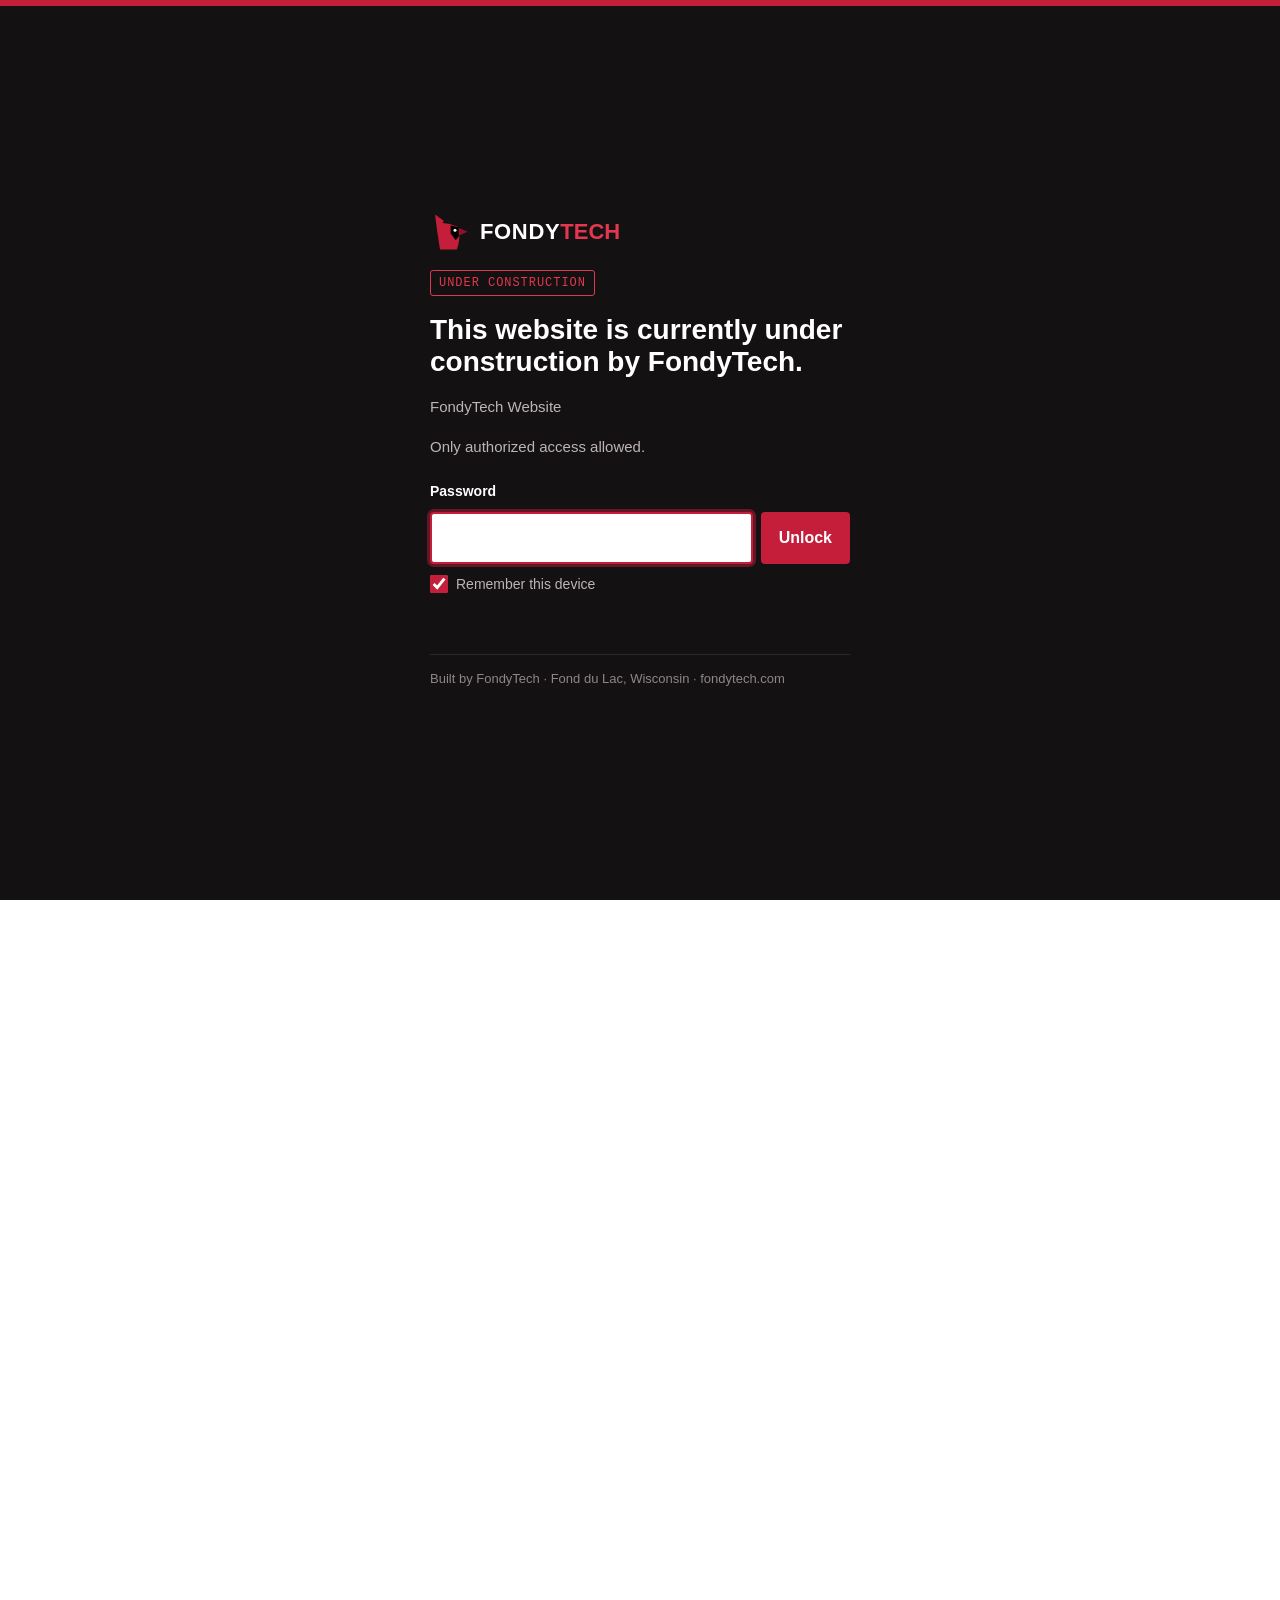
==== index.html @ bf70d680 "FondyTech website with under-construction lock screen Static site (home + pricing views) plus js/fon" ====
<!doctype html>
<html lang="en">
<head>
<meta charset="utf-8">
<meta name="viewport" content="width=device-width, initial-scale=1, viewport-fit=cover">
<!-- Under-construction lock. Delete this line to launch. -->
<script src="js/fondytech-lock.js" data-password-hash="fce128dadebba054e5486178041d4a4b8eb850bb99726354ecef3164bd98d26e" data-site="FondyTech Website"></script>
<title>FondyTech | Computer Repair, WiFi &amp; IT in Fond du Lac, WI</title>
<meta name="description" content="Veteran-owned local tech help in Fond du Lac: computer and phone repair, whole-home WiFi, small business IT, websites, and custom software. Get an exact quote online.">
<link rel="icon" href="assets/fondytech-icon.svg" type="image/svg+xml">
<link rel="preconnect" href="https://fonts.googleapis.com">
<link rel="preconnect" href="https://fonts.gstatic.com" crossorigin>
<link rel="stylesheet" href="https://fonts.googleapis.com/css2?family=Archivo:wdth,wght@62..125,400..900&family=Instrument+Sans:wght@400;500;600;700&family=JetBrains+Mono:wght@400;600&display=swap">
<link rel="stylesheet" href="css/styles.css">
</head>
<body>
<svg width="0" height="0" style="position:absolute" aria-hidden="true">
  <defs>
    <symbol id="cardinal" viewBox="0 0 64 64">
      <path d="M16 60 L12 34 L8 4 L22 14 L20 17.5 L32 19 L44 23.5 L47 38 C47 47 45 54 43 60 Z" fill="#C41E3A"/>
      <path d="M33 21 L47 25 L47 38 L41 45 L33 34 Z" fill="#141112"/>
      <path d="M46 25 L60 31.5 L46 38 Z" fill="#8F1229"/>
      <circle cx="40" cy="29" r="2.4" fill="#FFFFFF"/>
    </symbol>
  </defs>
</svg>

<header class="bar">
  <div class="wrap">
    <a class="brand" href="#top" aria-label="FondyTech home">
      <svg aria-hidden="true"><use href="#cardinal"/></svg>
      <span class="wordmark">FONDY<b>TECH</b></span>
    </a>
    <nav class="nav" aria-label="Main">
      <a href="#services">Services</a>
      <a href="#work">Work</a>
      <a href="#pricing" id="navPricing">Pricing</a>
      <a href="#business">Business IT</a>
      <a href="#about">About</a>
      <a href="#contact">Contact</a>
    </nav>
    <a class="btn btn-red" href="#pricing">Get a quote</a>
  </div>
</header>

<!-- ================= HOME ================= -->
<main id="homeView">
  <section class="hero" id="top">
    <div class="wrap">
      <div>
        <p class="eyebrow">Fond du Lac · Lake Winnebago · Veteran-owned</p>
        <h1>Tech help, <em>Fondy-made.</em></h1>
        <p class="lede">Computer and phone repair, whole-home WiFi, small business IT, websites, and custom software. One local team for all of it, with an exact price before any work starts.</p>
        <div class="hero-ctas">
          <a class="btn btn-red" href="#pricing">Build a quote</a>
          <a class="btn btn-line" href="#contact">Book a visit</a>
        </div>
        <div class="hours">
          <span><i class="dot"></i>Mon–Fri 4–8 PM</span>
          <span><i class="dot"></i>Saturday 9 AM–4 PM</span>
          <span><i class="dot"></i>House calls &amp; drop-off by appointment</span>
        </div>
      </div>

      <div class="picker" aria-labelledby="pickerTitle">
        <div class="picker-top">
          <h2 id="pickerTitle">What do you need help with?</h2>
          <span class="tag">Tap one</span>
        </div>
        <div class="chips" id="chips" role="group" aria-label="Choose a problem"></div>
        <div class="result" aria-live="polite">
          <h3 id="rSvc"></h3>
          <p id="rNote"></p>
          <div class="result-links">
            <a class="textlink" href="#pricing" id="rQuote">Price it out →</a>
            <a class="textlink" href="#contact" id="rBook">Book a visit →</a>
          </div>
        </div>
      </div>
    </div>
  </section>

  <div class="promise">
    <div class="wrap">
      <ul>
        <li>Veteran-owned</li>
        <li>Exact quote up front</li>
        <li>No fix, no fee</li>
        <li>Parts and labor itemized</li>
        <li>Evenings &amp; Saturdays</li>
      </ul>
    </div>
  </div>

  <section id="services">
    <div class="wrap">
      <div class="sec-head">
        <p class="eyebrow">Services</p>
        <h2>Everything tech. One local call.</h2>
        <p class="lede">Skip the repair shop, the web designer, and the IT company. FondyTech handles the whole setup, so it all works together.</p>
      </div>
      <div class="svc-grid">
        <article class="svc">
          <div class="svc-head"><h3>Computer repair</h3><span class="tag">Homes &amp; offices</span></div>
          <p>Windows PCs, Macs, and laptops that are slow, infected, or won't turn on.</p>
          <ul><li>Virus and malware removal</li><li>Tune-ups and SSD upgrades</li><li>Data recovery and backups</li><li>New computer setup and transfer</li><li>Custom gaming and work PCs</li></ul>
        </article>
        <article class="svc">
          <div class="svc-head"><h3>Phone &amp; tablet</h3><span class="tag">Homes</span></div>
          <p>Cracked screens, tired batteries, and charging ports on the phones people actually carry.</p>
          <ul><li>iPhone, Galaxy, and Pixel screens</li><li>Battery replacement</li><li>Charging port repair</li><li>iPad and Android tablets</li><li>New phone setup and transfer</li></ul>
        </article>
        <article class="svc">
          <div class="svc-head"><h3>Home WiFi &amp; smart home</h3><span class="tag">Homes</span></div>
          <p>Coverage in every room, plus the garage, the shop, and the dock.</p>
          <ul><li>Whole-home mesh WiFi</li><li>Garage, shop, and boathouse links</li><li>Cameras and video doorbells</li><li>Smart home, TV, and streaming</li><li>Patient tech help and lessons</li></ul>
        </article>
        <article class="svc">
          <div class="svc-head"><h3>Small business IT</h3><span class="tag">Businesses</span></div>
          <p>Ongoing support for offices, shops, and contractors that don't need a full IT department.</p>
          <ul><li>Microsoft 365 and Google Workspace</li><li>Business WiFi and firewalls</li><li>Backups and cybersecurity</li><li>New hire setup and offboarding</li><li>Remote help desk</li></ul>
        </article>
        <article class="svc">
          <div class="svc-head"><h3>Websites &amp; local SEO</h3><span class="tag">Businesses</span></div>
          <p>Fast, mobile-friendly sites built to show up when Fondy searches for what you do.</p>
          <ul><li>Website design and development</li><li>Hosting and care plans</li><li>Google Business Profile setup</li><li>Online stores and booking</li></ul>
        </article>
        <article class="svc">
          <div class="svc-head"><h3>Software &amp; automation</h3><span class="tag">Businesses</span></div>
          <p>Built by a working software developer, around how your business actually runs.</p>
          <ul><li>Automated quotes, invoices, and reports</li><li>Custom web apps and portals</li><li>Power Apps, Power Automate, SharePoint</li><li>Mobile apps</li><li>Spreadsheet cleanup and dashboards</li></ul>
        </article>
      </div>
      <div class="svc-foot"><a class="textlink" href="#pricing">See pricing and build a quote →</a></div>
    </div>
  </section>

  <section class="work" id="work">
    <div class="wrap">
      <div class="sec-head">
        <p class="eyebrow">Our work</p>
        <h2>Built here in Wisconsin.</h2>
        <p class="lede">Websites and tools we've built for local businesses, including our own.</p>
      </div>

      <div class="cases">
        <article class="case">
          <div class="mock" aria-label="Illustration of the ClutchSkins seat cover builder: a motocross seat with a striped pattern, pattern swatches, and view buttons">
            <div class="mock-bar"><i></i><i></i><i></i><span>ClutchSkins · Seat builder</span></div>
            <svg viewBox="0 0 560 300" role="img">
              <defs>
                <pattern id="stripes" width="22" height="22" patternUnits="userSpaceOnUse" patternTransform="rotate(-30)">
                  <rect width="22" height="22" class="m-ink"/>
                  <rect width="8" height="22" class="m-red"/>
                </pattern>
                <pattern id="checks" width="16" height="16" patternUnits="userSpaceOnUse">
                  <rect width="16" height="16" class="m-paper"/>
                  <rect width="8" height="8" class="m-ink"/>
                  <rect x="8" y="8" width="8" height="8" class="m-ink"/>
                </pattern>
              </defs>
              <rect x="0" y="0" width="560" height="300" class="m-paper"/>
              <rect x="22" y="22" width="340" height="256" rx="6" class="m-line" opacity=".45"/>
              <!-- seat -->
              <path d="M52 168 C 70 120, 128 104, 186 116 L 318 124 C 336 125, 344 133, 344 146 L 344 160 Z" fill="url(#stripes)"/>
              <path class="m-stroke" d="M52 168 C 70 120, 128 104, 186 116 L 318 124 C 336 125, 344 133, 344 146 L 344 160 Z"/>
              <rect x="70" y="164" width="268" height="14" rx="3" class="m-ink"/>
              <rect x="96" y="178" width="12" height="22" class="m-muted"/>
              <rect x="292" y="178" width="12" height="22" class="m-muted"/>
              <text class="m-text" x="38" y="258">Drag to rotate · 3D preview</text>
              <!-- views -->
              <rect x="198" y="240" width="46" height="24" rx="12" class="m-ink"/>
              <text class="m-text-on" x="210" y="256" style="fill:var(--paper)">Side</text>
              <rect x="250" y="240" width="46" height="24" rx="12" class="m-paper" stroke="var(--line)"/>
              <text class="m-text" x="263" y="256">Top</text>
              <rect x="302" y="240" width="46" height="24" rx="12" class="m-paper" stroke="var(--line)"/>
              <text class="m-text" x="312" y="256">Rear</text>
              <!-- panel -->
              <text class="m-text-strong" x="384" y="46">Pattern</text>
              <circle cx="398" cy="74" r="15" fill="url(#stripes)" stroke="var(--red)" stroke-width="3"/>
              <circle cx="438" cy="74" r="15" fill="url(#checks)" stroke="var(--line)" stroke-width="1.5"/>
              <circle cx="478" cy="74" r="15" class="m-ink"/>
              <circle cx="518" cy="74" r="15" class="m-muted"/>
              <text class="m-text-strong" x="384" y="122">Model</text>
              <rect x="384" y="132" width="154" height="30" rx="4" class="m-paper" stroke="var(--line)"/>
              <text class="m-text" x="394" y="151">Choose your bike ▾</text>
              <text class="m-text-strong" x="384" y="190">Stitching</text>
              <rect x="384" y="200" width="70" height="26" rx="4" class="m-paper" stroke="var(--line)"/>
              <text class="m-text" x="398" y="217">Black</text>
              <rect x="460" y="200" width="78" height="26" rx="4" class="m-paper" stroke="var(--line)"/>
              <text class="m-text" x="476" y="217">Red</text>
              <rect x="384" y="240" width="154" height="32" rx="4" class="m-red"/>
              <text class="m-text-on" x="420" y="260">Get my seat cover</text>
            </svg>
          </div>
          <div class="case-body">
            <div class="case-meta"><span>ClutchSkins LLC</span><span>Central Wisconsin</span><span class="status">Launching soon</span></div>
            <h3>A 3D seat cover builder for custom MX and ATV seats.</h3>
            <p>ClutchSkins makes custom seat covers for dirt bikes and ATVs. We built the site around an interactive 3D builder, so riders can see a design on their seat before they order.</p>
            <ul>
              <li>Interactive 3D builder: pick a pattern, spin the seat, and switch between views</li>
              <li>The owner uploads his own 3D seat models as new products come out</li>
              <li>Builder on its own page, with a fast, mobile-friendly site around it</li>
              <li>Hosting and ongoing care handled by FondyTech</li>
            </ul>
            <div class="stack"><span>Website</span><span>3D product builder</span><span>Hosting &amp; care</span></div>
          </div>
        </article>

        <article class="case flip">
          <div class="mock" aria-label="Illustration of the FondyTech website: the cardinal logo, the headline, and the quote builder total">
            <div class="mock-bar"><i></i><i></i><i></i><span>fondytech.com</span></div>
            <svg viewBox="0 0 560 300" role="img">
              <rect x="0" y="0" width="560" height="300" class="m-paper"/>
              <rect x="0" y="0" width="560" height="40" class="m-paper"/>
              <rect x="0" y="40" width="560" height="1" class="m-line"/>
              <use href="#cardinal" x="20" y="8" width="24" height="24"/>
              <text class="m-text-strong" x="50" y="26">FONDY<tspan style="fill:var(--red)">TECH</tspan></text>
              <rect x="470" y="10" width="72" height="22" rx="3" class="m-red"/>
              <text class="m-text-on" x="480" y="25">Get a quote</text>
              <text class="m-display" x="24" y="98">Tech help,</text>
              <text class="m-display-red" x="24" y="126">Fondy-made.</text>
              <rect x="24" y="146" width="200" height="8" rx="2" class="m-line"/>
              <rect x="24" y="162" width="168" height="8" rx="2" class="m-line"/>
              <rect x="24" y="186" width="92" height="28" rx="3" class="m-red"/>
              <rect x="124" y="186" width="92" height="28" rx="3" class="m-paper" stroke="var(--ink)" stroke-width="2"/>
              <rect x="0" y="236" width="560" height="64" style="fill:var(--band)"/>
              <!-- receipt -->
              <rect x="318" y="62" width="218" height="160" rx="5" class="m-paper" stroke="var(--ink)" stroke-width="2"/>
              <rect x="318" y="62" width="218" height="26" rx="5" class="m-ink"/>
              <text class="m-text-on" x="330" y="80" style="fill:var(--paper)">Your quote</text>
              <text class="m-text" x="330" y="108">Mesh WiFi install</text><text class="m-text" x="496" y="108">$199</text>
              <text class="m-text" x="330" y="126">Boathouse link</text><text class="m-text" x="496" y="126">$349</text>
              <text class="m-text" x="330" y="144">Home care plan</text><text class="m-text" x="482" y="144">$19/mo</text>
              <rect x="330" y="156" width="194" height="1" class="m-line"/>
              <text class="m-text-strong" x="330" y="182">One-time total</text>
              <text class="m-display-red" x="470" y="186" style="font-size:18px">$548</text>
              <rect x="330" y="196" width="194" height="18" rx="3" class="m-red"/>
            </svg>
          </div>
          <div class="case-body">
            <div class="case-meta"><span>FondyTech</span><span>Fond du Lac</span><span class="status">Live</span></div>
            <h3>Our own brand and website, built in-house.</h3>
            <p>We built FondyTech the same way we'd build yours: a clear brand, a fast site, and a tool that answers the first question every customer has, which is what it will cost.</p>
            <ul>
              <li>Cardinal logo and red, white, and black brand</li>
              <li>Instant quote builder for homes and businesses</li>
              <li>Mobile-first, with light and dark modes</li>
              <li>Set up to rank for local searches around Fond du Lac</li>
            </ul>
            <div class="stack"><span>Branding</span><span>Website</span><span>Quote calculator</span></div>
          </div>
        </article>
      </div>

      <div class="work-foot">
        <p>Want something like this for your business?</p>
        <a class="btn btn-red" href="#pricing" data-quote="commercial:b-site">Start a website quote</a>
      </div>
    </div>
  </section>

  <section class="lake" id="lake">
    <div class="wrap">
      <div>
        <p class="eyebrow">Lake &amp; rural properties</p>
        <h2>WiFi that reaches the dock.</h2>
        <p class="lede">Lake Winnebago homes run long, the garage sits apart, and the boathouse is a few hundred feet from the router. We plan coverage for the whole property: mesh inside, outdoor access points, and point-to-point links out to the buildings that need them.</p>
        <ul class="checks">
          <li>Walk-through to find the dead zones</li>
          <li>Mesh nodes placed where they work best</li>
          <li>Wireless bridges to garages, shops, and boathouses</li>
          <li>Equipment at cost, listed on your invoice</li>
        </ul>
        <a class="textlink" href="#pricing" data-quote="residential:w-mesh">Price out your property →</a>
      </div>
      <div class="diagram" aria-label="Diagram of a lake property: router in the house, a mesh node in the detached garage, and a point-to-point bridge to the boathouse on the water">
        <svg viewBox="0 0 640 250" role="img">
          <rect class="d-water" x="420" y="182" width="220" height="68"/>
          <path class="d-wave" d="M440 205 q10 -6 20 0 t20 0 t20 0 M520 225 q10 -6 20 0 t20 0 t20 0 M560 200 q10 -6 20 0 t20 0"/>
          <line class="d-ground" x1="0" y1="182" x2="430" y2="182"/>
          <polygon class="d-roof" points="28,104 100,62 172,104"/>
          <rect class="d-ink" x="40" y="104" width="120" height="78" stroke-width="2.5"/>
          <rect class="d-ink" x="88" y="140" width="24" height="42" stroke-width="2"/>
          <circle class="d-red" cx="132" cy="128" r="6"/>
          <path class="d-arc" d="M142 118 a14 14 0 0 1 0 20 M150 112 a24 24 0 0 1 0 32"/>
          <polygon class="d-roof" points="240,124 290,96 340,124"/>
          <rect class="d-ink" x="250" y="124" width="80" height="58" stroke-width="2.5"/>
          <line x1="262" y1="146" x2="318" y2="146" class="d-ground"/>
          <line x1="262" y1="158" x2="318" y2="158" class="d-ground"/>
          <circle class="d-red" cx="290" cy="134" r="6"/>
          <line class="d-dock" x1="430" y1="184" x2="600" y2="184"/>
          <line class="d-dock" x1="450" y1="184" x2="450" y2="214"/>
          <line class="d-dock" x1="580" y1="184" x2="580" y2="214"/>
          <polygon class="d-roof" points="462,136 506,110 550,136"/>
          <rect class="d-ink" x="472" y="136" width="68" height="46" stroke-width="2.5"/>
          <circle class="d-red" cx="506" cy="150" r="6"/>
          <path class="d-arc" d="M520 140 a14 14 0 0 1 0 20 M528 134 a24 24 0 0 1 0 32 M492 140 a14 14 0 0 0 0 20 M484 134 a24 24 0 0 0 0 32"/>
          <path class="d-link" d="M140 122 Q 215 92 284 128"/>
          <path class="d-link" d="M296 128 Q 400 88 500 144"/>
          <text class="d-label-strong" x="182" y="88">Mesh node</text>
          <text class="d-label-strong" x="330" y="82">Point-to-point bridge</text>
          <text class="d-label" x="352" y="98">~300 ft over the yard</text>
          <text class="d-label" x="40" y="204">House</text>
          <text class="d-label" x="40" y="220">router + mesh</text>
          <text class="d-label" x="250" y="204">Detached garage</text>
          <text class="d-label" x="250" y="220">mesh node</text>
          <text class="d-label-strong" x="462" y="240">Boathouse · outdoor AP</text>
        </svg>
      </div>
    </div>
  </section>

  <section class="holiday" id="holiday">
    <div class="wrap">
      <div>
        <p class="eyebrow">For the holidays</p>
        <h2>Save the family tapes.</h2>
        <p class="lede">Weddings, recitals, and first birthdays are sitting on tapes nobody can play anymore. We turn them into files you can watch, share, and keep, on a USB drive or a download link. It makes a good gift for parents and grandparents.</p>
        <div class="holiday-notes">
          <p><strong>Order by December 10</strong> to have them back before Christmas.</p>
          <p class="small">We digitize personal recordings only: home videos, events, family audio. We can't copy store-bought movies or other commercial tapes.</p>
          <p class="small">Gift certificates available in any amount.</p>
        </div>
      </div>
      <div class="ticket">
        <div class="ticket-head"><h3>Gaming &amp; media</h3><span class="tag">holiday menu</span></div>
        <ul>
          <li><span>VHS, VHS-C, MiniDV, Hi8 to digital</span><span>per tape</span></li>
          <li><span>Audio cassettes to digital</span><span>per tape</span></li>
          <li><span>Photo and slide scanning</span><span>per item</span></li>
          <li><span>Console cleaning and fan service</span><span>flat</span></li>
          <li><span>Console setup, transfer, and accounts</span><span>flat</span></li>
          <li><span>Keyboards, mice, and headsets</span><span>per item</span></li>
          <li><span>Controller repair</span><span>coming this winter</span></li>
        </ul>
        <div class="ticket-foot"><a class="textlink" href="#pricing" data-quote="residential:m-vhs">Price your order →</a></div>
      </div>
    </div>
  </section>

  <section class="biz" id="business">
    <div class="wrap">
      <div>
        <p class="eyebrow">Small business IT</p>
        <h2>IT for small offices, priced for Fondy.</h2>
        <p class="lede">Most of IT support is quiet work that keeps problems from happening: updates, backups, and watching for trouble. We handle it remotely, after hours, so your day isn't interrupted.</p>
        <ul class="biz-list">
          <li>Monitoring and patching for every computer</li>
          <li>Automatic, verified backups</li>
          <li>Remote help desk for your staff</li>
          <li>Microsoft 365 or Google Workspace admin</li>
          <li>Multi-factor sign-in and password manager</li>
          <li>New hire setup and offboarding</li>
        </ul>
        <p class="who">A good fit for accountants, insurance and real estate offices, salons, contractors, churches, and nonprofits.</p>
      </div>
      <div class="plan-card">
        <div class="plan-card-top">
          <p class="eyebrow">Business plan</p>
          <h3>One monthly price per user.</h3>
          <p>No long-term contract. Add or remove users any month.</p>
        </div>
        <div class="resp">
          <div><span class="tag">In by 3 PM</span><span>Handled the same evening</span></div>
          <div><span class="tag">After 3 PM</span><span>Handled the next business day</span></div>
          <div><span class="tag">Maintenance</span><span>Done after hours, never during your workday</span></div>
        </div>
        <div class="plan-actions">
          <a class="btn btn-red" href="#pricing" data-quote="commercial:b-it">Price my office</a>
          <a class="btn btn-ghost-band" href="#contact" data-need="IT for my business">Book a free 30-minute tech checkup</a>
        </div>
      </div>
    </div>
  </section>

  <section class="about" id="about">
    <div class="wrap">
      <div class="portrait" aria-hidden="true"><svg viewBox="0 0 64 64"><use href="#cardinal"/></svg></div>
      <div>
        <p class="eyebrow">About</p>
        <h2>Hi, I'm Jon.</h2>
        <p>I'm a software developer and a veteran, and I live on Lake Winnebago. I started FondyTech so people around Fond du Lac have one local person to call for anything tech, from a cracked phone to a whole office network.</p>
        <p class="muted">You deal with me directly, from the first call to the invoice. I'll explain what's wrong in plain English, tell you the price before I start, and tell you when something isn't worth fixing.</p>
        <div class="creds"><span>Veteran-owned</span><span>Software developer</span><span>Fond du Lac local</span></div>
      </div>
    </div>
  </section>

  <section class="area" aria-labelledby="areaTitle">
    <div class="wrap">
      <div class="area-box">
        <div>
          <p class="eyebrow">Service area</p>
          <h3 id="areaTitle" style="margin-top:.5rem">Fond du Lac County and around the lake</h3>
        </div>
        <div class="towns">
          <span class="home">Fond du Lac</span><span>North Fond du Lac</span><span>Taycheedah</span><span>Oshkosh</span><span>Ripon</span><span>Rosendale</span><span>Eden</span><span>Campbellsport</span><span>Mount Calvary</span><span>Van Dyne</span><span>Lomira</span><span>Oakfield</span><span>Brandon</span><span>Waupun</span>
        </div>
      </div>
    </div>
  </section>

  <section class="contact" id="contact">
    <div class="wrap">
      <div>
        <p class="eyebrow">Contact</p>
        <h2>Tell us what's going on.</h2>
        <p class="lede" style="margin-top:1rem">Send a quick note and we'll reply by text or email with a time. For anything urgent, call or text.</p>
        <div class="contact-lines">
          <div><span class="eyebrow">Call or text</span><strong>(920) 555-0142</strong></div>
          <div><span class="eyebrow">Email</span><strong>hello@fondytech.com</strong></div>
          <div><span class="eyebrow">Hours</span><span>Mon–Fri 4–8 PM · Saturday 9 AM–4 PM</span></div>
        </div>
      </div>
      <form id="bookForm" novalidate>
        <div class="row2">
          <label for="fName">Name<input id="fName" name="name" autocomplete="name" required></label>
          <label for="fReach">Phone or email<input id="fReach" name="reach" autocomplete="tel" required></label>
        </div>
        <div class="row2">
          <label for="fNeed">What do you need?<select id="fNeed" name="need"></select></label>
          <label for="fWhen">Best time<select id="fWhen" name="when"><option>Weekday evening</option><option>Saturday</option><option>Either works</option></select></label>
        </div>
        <label for="fMsg">Details<textarea id="fMsg" name="message" placeholder="What's happening, what device or system, and anything you've already tried."></textarea></label>
        <div><button class="btn btn-red" type="submit">Send request</button></div>
        <p class="form-note" id="formNote" hidden></p>
      </form>
    </div>
  </section>
</main>

<!-- ================= PRICING ================= -->
<main id="pricingView" hidden>
  <div class="pv-head">
    <div class="wrap">
      <p class="eyebrow">Pricing</p>
      <h1>Build your quote.</h1>
      <p class="lede">Pick what you need and the total updates as you go. Labor prices are exact; parts and equipment are listed separately at cost.</p>
      <div class="seg" role="group" aria-label="Customer type">
        <button type="button" id="modeRes" aria-pressed="true">Residential</button>
        <button type="button" id="modeCom" aria-pressed="false">Commercial</button>
      </div>
      <p class="seg-sub" id="modeSub">For homes, families, and personal devices.</p>
    </div>
  </div>
  <div class="wrap">
    <div class="qgrid">
      <div id="qOptions"></div>
      <aside>
        <div class="receipt" id="quote">
          <div class="receipt-top"><h2>Your quote</h2><span class="tag" id="qMode">Residential</span></div>
          <div class="rbody" id="qLines"></div>
          <div class="rtotal" id="qTotals"></div>
          <div class="rnotes" id="qNotes"></div>
          <div class="ractions">
            <button class="btn btn-red" type="button" id="qSend">Request this quote</button>
            <button class="linkbtn" type="button" id="qReset">Start over</button>
          </div>
        </div>
        <div class="howto">
          <h3>How pricing works</h3>
          <ul>
            <li><b>$75/hr</b> labor for hourly work, in half-hour steps after the first hour</li>
            <li><b>$99</b> house call minimum, covering travel within 15 miles and the first hour</li>
            <li><b>$1/mi</b> travel beyond 15 miles</li>
            <li><b>$49</b> diagnostic when the problem is unclear, credited toward the repair</li>
            <li><b>No fix, no fee.</b> If we can't fix it, you pay only the diagnostic</li>
            <li>Parts and equipment at cost plus handling, itemized on your invoice</li>
          </ul>
        </div>
      </aside>
    </div>
  </div>
</main>

<div class="qbar" id="qbar">
  <div><span class="qb-lbl" id="qbLbl">Quote total</span><span class="qb-amt" id="qbAmt">$0</span></div>
  <a href="#quote" id="qbView">View quote</a>
</div>

<footer>
  <div class="wrap">
    <span class="brand"><svg aria-hidden="true" style="width:32px;height:32px"><use href="#cardinal"/></svg><span class="wordmark">FONDY<b>TECH</b></span></span>
    <p>Veteran-owned local tech help · Fond du Lac, Wisconsin · © 2026 FondyTech</p>
  </div>
</footer>
<script src="js/main.js"></script>
</body>
</html>
---- css/styles.css ----
/* Layout: varsity scoreboard. Expanded athletic display type, black bands like a jersey stripe; prices live only on the quote page, set like a receipt in mono. */
:root{
  --red:#C41E3A;
  --red-deep:#8F1229;
  --red-tint:#FBEAED;
  --ink:#141112;
  --paper:#FFFFFF;
  --surface:#F6F3F3;
  --line:#E3DCDD;
  --muted:#5D5456;
  --band:#141112;
  --band-line:#2C2527;
  --on-band:#FFFFFF;
  --on-band-muted:#BDB4B6;
  --on-red:#FFFFFF;
  --focus:#C41E3A;
  --display:"Archivo","Arial Black",Arial,sans-serif;
  --body:"Instrument Sans","Segoe UI",Roboto,Helvetica,Arial,sans-serif;
  --mono:"JetBrains Mono",ui-monospace,"SFMono-Regular",Menlo,Consolas,monospace;
  --wrap:1160px;
  --gutter-l:max(16px, env(safe-area-inset-left, 0px));
  --gutter-r:max(16px, env(safe-area-inset-right, 0px));
}
@media (prefers-color-scheme: dark){
  :root:not([data-theme="light"]){
    --red:#E3364F; --red-deep:#C41E3A; --red-tint:#2B1519;
    --ink:#F3EEEE; --paper:#121011; --surface:#1B1718; --line:#2F282A; --muted:#A99FA1;
    --band:#0A0809; --band-line:#2F282A; --on-band:#FFFFFF; --on-band-muted:#B3AAAC;
    --focus:#FF6B80;
    color-scheme:dark;
  }
}
:root[data-theme="dark"]{
  --red:#E3364F; --red-deep:#C41E3A; --red-tint:#2B1519;
  --ink:#F3EEEE; --paper:#121011; --surface:#1B1718; --line:#2F282A; --muted:#A99FA1;
  --band:#0A0809; --band-line:#2F282A; --on-band:#FFFFFF; --on-band-muted:#B3AAAC;
  --focus:#FF6B80;
  color-scheme:dark;
}
*,*::before,*::after{box-sizing:border-box}
@media (prefers-reduced-motion: reduce){*{transition:none!important;animation:none!important}}
body{background:var(--paper);color:var(--ink);font-family:var(--body);font-size:16px;line-height:1.6;-webkit-font-smoothing:antialiased}
body::before{content:"";position:fixed;inset:0 0 auto;height:env(safe-area-inset-top,0px);z-index:60;background:var(--paper)}
a{color:inherit}
:focus-visible{outline:3px solid var(--focus);outline-offset:3px;border-radius:2px}
.wrap{max-width:var(--wrap);margin:0 auto;padding-left:var(--gutter-l);padding-right:var(--gutter-r)}
h1,h2,h3{font-family:var(--display);font-stretch:118%;line-height:1.02;margin:0;text-wrap:balance;letter-spacing:-0.01em}
h2{font-size:clamp(1.9rem,4.4vw,3.1rem);font-weight:850}
h3{font-size:1.15rem;font-weight:800;font-stretch:108%;line-height:1.2}
p{margin:0}
.eyebrow{font-family:var(--mono);font-size:.78rem;letter-spacing:.08em;text-transform:uppercase;color:var(--red);font-weight:600}
.lede{font-size:1.125rem;color:var(--muted);max-width:60ch}
.tag{font-family:var(--mono);font-size:.82rem;font-weight:600;font-variant-numeric:tabular-nums;white-space:nowrap}
.btn{display:inline-flex;align-items:center;justify-content:center;gap:.5rem;font-family:var(--body);font-weight:700;font-size:1rem;padding:.8rem 1.25rem;border-radius:4px;text-decoration:none;border:2px solid transparent;cursor:pointer;line-height:1.2}
.btn-red{background:var(--red);color:var(--on-red)}
.btn-red:hover{background:var(--red-deep)}
.btn-line{border-color:var(--ink);color:var(--ink);background:transparent}
.btn-line:hover{background:var(--ink);color:var(--paper)}
.btn-ghost-band{border-color:var(--on-band-muted);color:var(--on-band);background:transparent}
.btn-ghost-band:hover{border-color:var(--on-band)}
.textlink{font-weight:700;color:var(--red);text-decoration:none}
.textlink:hover{text-decoration:underline}
section{padding-block:clamp(56px,8vw,96px);scroll-margin-top:70px}
.sec-head{display:grid;gap:.75rem;margin-bottom:2.25rem;max-width:62ch}

/* Header */
.bar{position:sticky;top:env(safe-area-inset-top,0px);z-index:50;background:var(--paper);border-bottom:1px solid var(--line)}
.bar .wrap{display:flex;align-items:center;justify-content:space-between;gap:1rem;padding-block:.7rem}
.brand{display:flex;align-items:center;gap:.6rem;text-decoration:none}
.brand svg{width:38px;height:38px;flex:none}
.wordmark{font-family:var(--display);font-weight:900;font-stretch:125%;font-size:1.3rem;letter-spacing:.01em;line-height:1}
.wordmark b{color:var(--red);font-weight:900}
.nav{display:flex;gap:1.4rem;align-items:center}
.nav a{text-decoration:none;font-weight:600;font-size:.95rem}
.nav a:hover,.nav a[aria-current="page"]{color:var(--red)}
.bar .btn{padding:.6rem 1rem;font-size:.92rem}
@media (max-width:820px){.nav{display:none}}

/* Hero */
.hero{padding-block:clamp(40px,6vw,80px) clamp(48px,7vw,88px)}
.hero .wrap{display:grid;grid-template-columns:minmax(0,1.15fr) minmax(0,.85fr);gap:clamp(28px,5vw,64px);align-items:start}
.hero h1{font-size:clamp(2.1rem,7vw,4.4rem);font-weight:900;font-stretch:112%;line-height:.95;margin-top:.9rem}
.hero h1 em{font-style:normal;color:var(--red);display:block;white-space:nowrap}
.hero .lede{margin-top:1.4rem}
.hero-ctas{display:flex;flex-wrap:wrap;gap:.75rem;margin-top:1.8rem}
.hours{margin-top:1.4rem;display:flex;flex-wrap:wrap;gap:.4rem 1.2rem;color:var(--muted);font-size:.92rem}
.hours span{display:inline-flex;align-items:center;gap:.45rem}
.dot{width:8px;height:8px;border-radius:50%;background:var(--red);display:inline-block}
@media (max-width:900px){.hero .wrap{grid-template-columns:minmax(0,1fr)}}

/* Picker */
.picker{border:2px solid var(--ink);border-radius:6px;background:var(--paper);overflow:hidden}
.picker-top{background:var(--ink);color:var(--paper);padding:.9rem 1.2rem;display:flex;align-items:center;justify-content:space-between;gap:1rem}
.picker-top h2{font-size:1.05rem;font-stretch:110%;font-weight:800;color:var(--paper)}
.picker-top .tag{color:var(--paper);opacity:.75;font-weight:400}
.chips{display:flex;flex-wrap:wrap;gap:.5rem;padding:1.1rem 1.2rem .4rem}
.chip{font-family:var(--body);font-size:.88rem;font-weight:600;padding:.45rem .8rem;border-radius:999px;border:1.5px solid var(--line);background:var(--surface);color:var(--ink);cursor:pointer}
.chip:hover{border-color:var(--red)}
.chip[aria-pressed="true"]{background:var(--red);border-color:var(--red);color:var(--on-red)}
.result{margin:1rem 1.2rem 1.2rem;padding:1.1rem 1.2rem;border-radius:4px;background:var(--red-tint);display:grid;gap:.5rem}
.result h3{font-size:1.2rem}
.result p{color:var(--muted);font-size:.95rem}
.result-links{display:flex;flex-wrap:wrap;gap:.4rem 1.4rem}

/* Promise band */
.promise{background:var(--band);color:var(--on-band);padding-block:1.1rem}
.promise ul{list-style:none;margin:0;padding:0;display:flex;flex-wrap:wrap;justify-content:space-between;gap:.6rem 1.6rem}
.promise li{font-family:var(--mono);font-size:.8rem;text-transform:uppercase;letter-spacing:.07em;display:flex;align-items:center;gap:.55rem}
.promise li::before{content:"";width:7px;height:7px;background:var(--red);transform:rotate(45deg);flex:none}

/* Services grid */
.svc-grid{display:grid;grid-template-columns:repeat(3,minmax(0,1fr));gap:1px;background:var(--line);border:1px solid var(--line)}
.svc{background:var(--paper);padding:1.6rem 1.5rem 1.7rem;display:grid;gap:.8rem;align-content:start;min-width:0}
.svc-head{display:flex;justify-content:space-between;align-items:baseline;gap:.8rem;flex-wrap:wrap}
.svc .tag{color:var(--muted);font-weight:400;font-size:.74rem;text-transform:uppercase;letter-spacing:.06em}
.svc p{color:var(--muted);font-size:.95rem}
.svc ul{margin:0;padding:0;list-style:none;display:grid;gap:.3rem;font-size:.93rem}
.svc li{padding-left:1rem;position:relative}
.svc li::before{content:"";position:absolute;left:0;top:.65em;width:6px;height:2px;background:var(--red)}
.svc-foot{margin-top:1.4rem;display:flex;justify-content:flex-end}
@media (max-width:960px){.svc-grid{grid-template-columns:repeat(2,minmax(0,1fr))}}
@media (max-width:600px){.svc-grid{grid-template-columns:minmax(0,1fr)}}

/* Work / portfolio */
.work{background:var(--paper);border-top:1px solid var(--line)}
.cases{display:grid;gap:clamp(36px,5vw,64px)}
.case{display:grid;grid-template-columns:minmax(0,1.1fr) minmax(0,.9fr);gap:clamp(24px,4vw,56px);align-items:center}
.case.flip .mock{order:2}
.mock{border:2px solid var(--ink);border-radius:8px;overflow:hidden;background:var(--surface)}
.mock-bar{display:flex;align-items:center;gap:.4rem;padding:.55rem .8rem;background:var(--ink)}
.mock-bar i{width:9px;height:9px;border-radius:50%;background:var(--paper);opacity:.45;display:block}
.mock-bar span{margin-left:.6rem;font-family:var(--mono);font-size:.72rem;color:var(--paper);opacity:.75;white-space:nowrap;overflow:hidden;text-overflow:ellipsis}
.mock svg{display:block;width:100%;height:auto}
.m-ink{fill:var(--ink)}
.m-paper{fill:var(--paper)}
.m-line{fill:var(--line)}
.m-muted{fill:var(--muted)}
.m-red{fill:var(--red)}
.m-stroke{fill:none;stroke:var(--ink);stroke-width:2}
.m-text{font-family:var(--body);font-size:11px;fill:var(--muted)}
.m-text-strong{font-family:var(--body);font-size:12px;font-weight:700;fill:var(--ink)}
.m-text-on{font-family:var(--body);font-size:11px;font-weight:700;fill:var(--on-red)}
.m-display{font-family:var(--display);font-weight:900;font-size:22px;fill:var(--ink)}
.m-display-red{font-family:var(--display);font-weight:900;font-size:22px;fill:var(--red)}
.case-body{display:grid;gap:.9rem;min-width:0}
.case-body h3{font-size:clamp(1.5rem,3vw,2.1rem);font-weight:900;font-stretch:115%}
.case-meta{display:flex;flex-wrap:wrap;gap:.4rem .9rem;font-family:var(--mono);font-size:.76rem;text-transform:uppercase;letter-spacing:.06em;color:var(--muted)}
.case-meta .status{color:var(--red);font-weight:600}
.case-body p{color:var(--muted)}
.case-body ul{margin:0;padding:0;list-style:none;display:grid;gap:.4rem;font-size:.97rem}
.case-body li{display:flex;gap:.6rem}
.case-body li::before{content:"";width:7px;height:7px;background:var(--red);transform:rotate(45deg);margin-top:.55em;flex:none}
.stack{display:flex;flex-wrap:wrap;gap:.4rem}
.stack span{font-family:var(--mono);font-size:.74rem;border:1.5px solid var(--line);border-radius:3px;padding:.2rem .55rem;color:var(--ink)}
.work-foot{margin-top:clamp(36px,5vw,56px);border-top:2px solid var(--ink);padding-top:1.3rem;display:flex;flex-wrap:wrap;justify-content:space-between;align-items:center;gap:1rem}
.work-foot p{font-size:1.05rem;font-weight:600}
@media (max-width:900px){.case{grid-template-columns:minmax(0,1fr)}.case.flip .mock{order:0}}

/* Lake feature */
.lake{background:var(--surface)}
.lake .wrap{display:grid;grid-template-columns:minmax(0,.9fr) minmax(0,1.1fr);gap:clamp(28px,5vw,64px);align-items:center}
.lake .lede{margin-top:1rem}
.checks{margin:1.4rem 0 1.2rem;padding:0;list-style:none;display:grid;gap:.5rem}
.checks li{display:flex;gap:.6rem;font-size:.97rem}
.checks li::before{content:"";width:7px;height:7px;background:var(--red);transform:rotate(45deg);margin-top:.55em;flex:none}
.diagram{background:var(--paper);border:1px solid var(--line);border-radius:6px;padding:1rem;overflow-x:auto}
.diagram svg{display:block;width:100%;min-width:520px;height:auto}
.d-ink{stroke:var(--ink);fill:var(--paper)}
.d-roof{fill:var(--ink)}
.d-red{fill:var(--red)}
.d-link{stroke:var(--red);stroke-width:2.5;stroke-dasharray:7 6;fill:none}
.d-arc{stroke:var(--red);fill:none;stroke-width:2;stroke-linecap:round}
.d-ground{stroke:var(--muted);stroke-width:1.5}
.d-water{fill:var(--red-tint)}
.d-wave{stroke:var(--red);opacity:.35;fill:none;stroke-width:1.5}
.d-dock{stroke:var(--ink);stroke-width:4}
.d-label{font-family:var(--mono);font-size:12px;fill:var(--muted)}
.d-label-strong{font-family:var(--mono);font-size:12px;fill:var(--ink);font-weight:600}
@media (max-width:900px){.lake .wrap{grid-template-columns:minmax(0,1fr)}}

/* Holiday */
.holiday .wrap{display:grid;grid-template-columns:minmax(0,1fr) minmax(0,1fr);gap:clamp(28px,5vw,64px);align-items:start}
.ticket{border:2px solid var(--red);border-radius:6px;overflow:hidden}
.ticket-head{background:var(--red);color:var(--on-red);padding:.9rem 1.2rem;display:flex;justify-content:space-between;gap:1rem;flex-wrap:wrap;align-items:baseline}
.ticket-head h3{color:var(--on-red)}
.ticket-head .tag{color:var(--on-red)}
.ticket ul{list-style:none;margin:0;padding:0}
.ticket li{padding:.7rem 1.2rem;border-bottom:1px solid var(--line);font-size:.95rem;display:flex;justify-content:space-between;gap:1rem}
.ticket li span:last-child{color:var(--muted);font-family:var(--mono);font-size:.8rem;white-space:nowrap}
.ticket-foot{padding:.9rem 1.2rem}
.small{font-size:.88rem;color:var(--muted)}
.holiday .lede{margin-top:1rem}
.holiday-notes{margin-top:1.4rem;display:grid;gap:.6rem}
@media (max-width:900px){.holiday .wrap{grid-template-columns:minmax(0,1fr)}}

/* Business IT */
.biz{background:var(--band);color:var(--on-band)}
.biz .wrap{display:grid;grid-template-columns:minmax(0,1.1fr) minmax(0,.9fr);gap:clamp(28px,5vw,64px);align-items:start}
.biz h2{color:var(--on-band)}
.biz .lede{color:var(--on-band-muted);margin-top:1rem}
.biz-list{margin:1.6rem 0 0;padding:0;list-style:none;display:grid;grid-template-columns:repeat(2,minmax(0,1fr));gap:.7rem 1.5rem}
.biz-list li{display:flex;gap:.6rem;font-size:.97rem}
.biz-list li::before{content:"";width:7px;height:7px;background:var(--red);transform:rotate(45deg);margin-top:.55em;flex:none}
.who{margin-top:1.6rem;color:var(--on-band-muted);font-size:.95rem}
.plan-card{border:1px solid var(--band-line);border-radius:6px;overflow:hidden;background:var(--band)}
.plan-card-top{padding:1.4rem 1.4rem 1.2rem;border-bottom:1px solid var(--band-line)}
.plan-card-top h3{font-size:1.5rem;color:var(--on-band);margin-top:.4rem}
.plan-card-top p{color:var(--on-band-muted);font-size:.92rem;margin-top:.5rem}
.resp{padding:1.1rem 1.4rem;display:grid;gap:.7rem}
.resp div{display:grid;grid-template-columns:auto minmax(0,1fr);gap:.8rem;align-items:baseline;font-size:.93rem}
.resp .tag{color:var(--red);font-size:.78rem;text-transform:uppercase;letter-spacing:.06em}
.plan-actions{padding:0 1.4rem 1.4rem;display:grid;gap:.6rem}
@media (max-width:900px){.biz .wrap{grid-template-columns:minmax(0,1fr)}}
@media (max-width:520px){.biz-list{grid-template-columns:minmax(0,1fr)}}

/* About */
.about .wrap{display:grid;grid-template-columns:auto minmax(0,1fr);gap:clamp(24px,5vw,56px);align-items:center}
.portrait{width:clamp(140px,22vw,220px);aspect-ratio:1;max-width:100%;border-radius:50%;background:var(--red-tint);display:grid;place-items:center;border:3px solid var(--ink)}
.portrait svg{width:58%;height:auto}
.about p{max-width:62ch;margin-top:1rem;font-size:1.05rem}
.about p.muted{color:var(--muted)}
.creds{margin-top:1.4rem;display:flex;flex-wrap:wrap;gap:.5rem}
.creds span{font-family:var(--mono);font-size:.78rem;text-transform:uppercase;letter-spacing:.06em;border:1.5px solid var(--ink);padding:.3rem .65rem;border-radius:3px}
@media (max-width:640px){.about .wrap{grid-template-columns:minmax(0,1fr)}}

/* Area */
.area{padding-block:0 clamp(56px,8vw,96px)}
.area-box{border-top:2px solid var(--ink);padding-top:1.4rem;display:grid;grid-template-columns:minmax(0,.7fr) minmax(0,1.3fr);gap:1.5rem}
.towns{display:flex;flex-wrap:wrap;gap:.45rem}
.towns span{background:var(--surface);border:1px solid var(--line);border-radius:999px;padding:.3rem .75rem;font-size:.9rem}
.towns span.home{background:var(--red);border-color:var(--red);color:var(--on-red);font-weight:700}
@media (max-width:760px){.area-box{grid-template-columns:minmax(0,1fr)}}

/* Contact */
.contact{background:var(--surface)}
.contact .wrap{display:grid;grid-template-columns:minmax(0,.8fr) minmax(0,1.2fr);gap:clamp(28px,5vw,64px);align-items:start}
.contact-lines{margin-top:1.6rem;display:grid;gap:1rem}
.contact-lines div{display:grid;gap:.15rem}
.contact-lines .eyebrow{color:var(--muted)}
.contact-lines strong{font-size:1.15rem}
form{background:var(--paper);border:2px solid var(--ink);border-radius:6px;padding:1.4rem;display:grid;gap:1rem}
.row2{display:grid;grid-template-columns:repeat(2,minmax(0,1fr));gap:1rem}
label{display:grid;gap:.35rem;font-weight:600;font-size:.92rem}
input,select,textarea{font:inherit;font-weight:400;font-size:1rem;color:var(--ink);background:var(--paper);border:1.5px solid var(--line);border-radius:4px;padding:.65rem .75rem;width:100%;min-width:0}
input:focus,select:focus,textarea:focus{outline:none;border-color:var(--red);box-shadow:0 0 0 3px var(--red-tint)}
textarea{min-height:110px;resize:vertical}
.form-note{font-size:.9rem;padding:.75rem .9rem;border-radius:4px;background:var(--red-tint);color:var(--ink)}
@media (max-width:900px){.contact .wrap{grid-template-columns:minmax(0,1fr)}}
@media (max-width:520px){.row2{grid-template-columns:minmax(0,1fr)}}

/* ===== Pricing page ===== */
.pv-head{padding-block:clamp(36px,5vw,64px) 1.6rem}
.pv-head h1{font-size:clamp(2.1rem,6vw,3.8rem);font-weight:900;font-stretch:112%;margin-top:.8rem}
.pv-head .lede{margin-top:1rem}
.seg{display:inline-flex;border:2px solid var(--ink);border-radius:999px;padding:4px;gap:4px;margin-top:1.6rem;max-width:100%}
.seg button{font-family:var(--body);font-weight:700;font-size:1rem;padding:.6rem 1.3rem;border-radius:999px;border:0;background:transparent;color:var(--ink);cursor:pointer;white-space:nowrap}
.seg button[aria-pressed="true"]{background:var(--ink);color:var(--paper)}
.seg-sub{margin-top:.7rem;font-size:.92rem;color:var(--muted)}
.qgrid{display:grid;grid-template-columns:minmax(0,1.4fr) minmax(0,.9fr);gap:clamp(24px,4vw,56px);align-items:start;padding-bottom:clamp(56px,8vw,96px)}
.qgroup{margin-bottom:2rem}
.qgroup > h2{font-size:1.25rem;font-stretch:110%;font-weight:850;padding-bottom:.6rem;border-bottom:2px solid var(--ink)}
.qitem{display:grid;grid-template-columns:auto minmax(0,1fr) auto;gap:.15rem .85rem;align-items:start;padding:.85rem 0;border-bottom:1px solid var(--line)}
.qitem input[type="checkbox"],.qitem input[type="radio"]{width:20px;height:20px;accent-color:var(--red);margin:.2rem 0 0;padding:0}
.qname{font-weight:600;cursor:pointer;display:block;font-size:1rem}
.qunit{font-size:.85rem;color:var(--muted)}
.qprice{font-family:var(--mono);font-weight:600;white-space:nowrap;font-variant-numeric:tabular-nums;font-size:.92rem;text-align:right}
.qextra{grid-column:2 / -1;display:flex;flex-wrap:wrap;gap:.6rem 1rem;align-items:center;margin-top:.55rem}
.qextra .qlabel{font-size:.85rem;color:var(--muted)}
.stepper{display:inline-flex;align-items:stretch;border:1.5px solid var(--line);border-radius:4px;overflow:hidden;background:var(--paper)}
.stepper button{width:38px;border:0;background:var(--surface);color:var(--ink);font-size:1.15rem;font-weight:700;cursor:pointer;line-height:1}
.stepper button:hover{background:var(--red-tint)}
.stepper input{width:70px;text-align:center;border:0;border-left:1.5px solid var(--line);border-right:1.5px solid var(--line);border-radius:0;padding:.45rem .3rem;font-family:var(--mono);font-variant-numeric:tabular-nums;-moz-appearance:textfield}
.stepper input::-webkit-outer-spin-button,.stepper input::-webkit-inner-spin-button{-webkit-appearance:none;margin:0}
.stepper input:focus{box-shadow:none}
.tiers{display:grid;gap:.4rem;width:100%}
.tiers label{display:flex;gap:.6rem;align-items:center;font-weight:500;font-size:.95rem;cursor:pointer}
.tiers label span:last-child{margin-left:auto;font-family:var(--mono);font-size:.88rem;font-weight:600}
.where{display:flex;flex-wrap:wrap;gap:.6rem 1.4rem;padding:.9rem 0;border-bottom:1px solid var(--line)}
.where label{display:flex;gap:.55rem;align-items:center;font-weight:600;font-size:.97rem;cursor:pointer}
.where input[type="radio"]{width:20px;height:20px;accent-color:var(--red);margin:0}
.miles{display:flex;gap:.7rem;align-items:center;padding:.8rem 0;border-bottom:1px solid var(--line)}

.receipt{position:sticky;top:calc(env(safe-area-inset-top,0px) + 84px);border:2px solid var(--ink);border-radius:6px;background:var(--paper);overflow:hidden}
.receipt-top{background:var(--ink);color:var(--paper);padding:.9rem 1.2rem;display:flex;justify-content:space-between;align-items:baseline;gap:1rem}
.receipt-top h2{font-size:1.05rem;font-stretch:110%;font-weight:800;color:var(--paper)}
.receipt-top .tag{color:var(--paper);opacity:.75;font-weight:400}
.rbody{padding:1rem 1.2rem;display:grid;gap:.45rem;font-size:.92rem;max-height:46vh;overflow:auto}
.rsub{font-family:var(--mono);font-size:.72rem;text-transform:uppercase;letter-spacing:.08em;color:var(--muted);margin-top:.5rem}
.rsub:first-child{margin-top:0}
.rline{display:flex;justify-content:space-between;gap:1rem}
.rline span:first-child{min-width:0}
.rline span:last-child{font-family:var(--mono);font-variant-numeric:tabular-nums;white-space:nowrap}
.rline.adj span{color:var(--muted)}
.rempty{color:var(--muted);font-size:.95rem;padding:.4rem 0}
.rtotal{border-top:2px dashed var(--line);padding:1rem 1.2rem;display:grid;gap:.55rem}
.rtotal-row{display:flex;justify-content:space-between;align-items:baseline;gap:1rem}
.rtotal-row .lbl{font-weight:600}
.big{font-family:var(--display);font-stretch:118%;font-weight:900;font-size:2rem;line-height:1;font-variant-numeric:tabular-nums}
.big.red{color:var(--red)}
.mid{font-family:var(--display);font-stretch:118%;font-weight:850;font-size:1.35rem;line-height:1;font-variant-numeric:tabular-nums}
.rnotes{padding:0 1.2rem 1rem;display:grid;gap:.35rem;font-size:.82rem;color:var(--muted)}
.ractions{padding:0 1.2rem 1.2rem;display:grid;gap:.5rem}
.linkbtn{background:none;border:0;color:var(--muted);font:inherit;font-size:.88rem;cursor:pointer;text-decoration:underline;justify-self:center;padding:.2rem}
.howto{margin-top:1.2rem;border:1px solid var(--line);border-radius:6px;padding:1rem 1.2rem;background:var(--surface)}
.howto h3{font-size:1rem;margin-bottom:.5rem}
.howto ul{margin:0;padding:0;list-style:none;display:grid;gap:.4rem;font-size:.88rem;color:var(--muted)}
.howto b{color:var(--ink);font-family:var(--mono);font-weight:600}

.qbar{display:none;position:fixed;left:0;right:0;bottom:0;z-index:45;background:var(--ink);color:var(--paper);padding:.7rem var(--gutter-r) calc(.7rem + env(safe-area-inset-bottom,0px)) var(--gutter-l);justify-content:space-between;align-items:center;gap:1rem}
.qbar .qb-lbl{font-size:.8rem;opacity:.8;display:block}
.qbar .qb-amt{font-family:var(--display);font-stretch:118%;font-weight:900;font-size:1.3rem;line-height:1.1}
.qbar a{background:var(--red);color:var(--on-red);text-decoration:none;font-weight:700;padding:.6rem 1rem;border-radius:4px;white-space:nowrap}
@media (max-width:900px){
  .qgrid{grid-template-columns:minmax(0,1fr)}
  .receipt{position:static}
  .rbody{max-height:none}
  body.on-pricing .qbar{display:flex}
  body.on-pricing{padding-bottom:76px}
}

/* Footer */
footer{background:var(--band);color:var(--on-band);padding-block:2.4rem}
footer .wrap{display:flex;flex-wrap:wrap;justify-content:space-between;gap:1.2rem;align-items:center}
footer .wordmark{color:var(--on-band)}
footer p{color:var(--on-band-muted);font-size:.88rem}
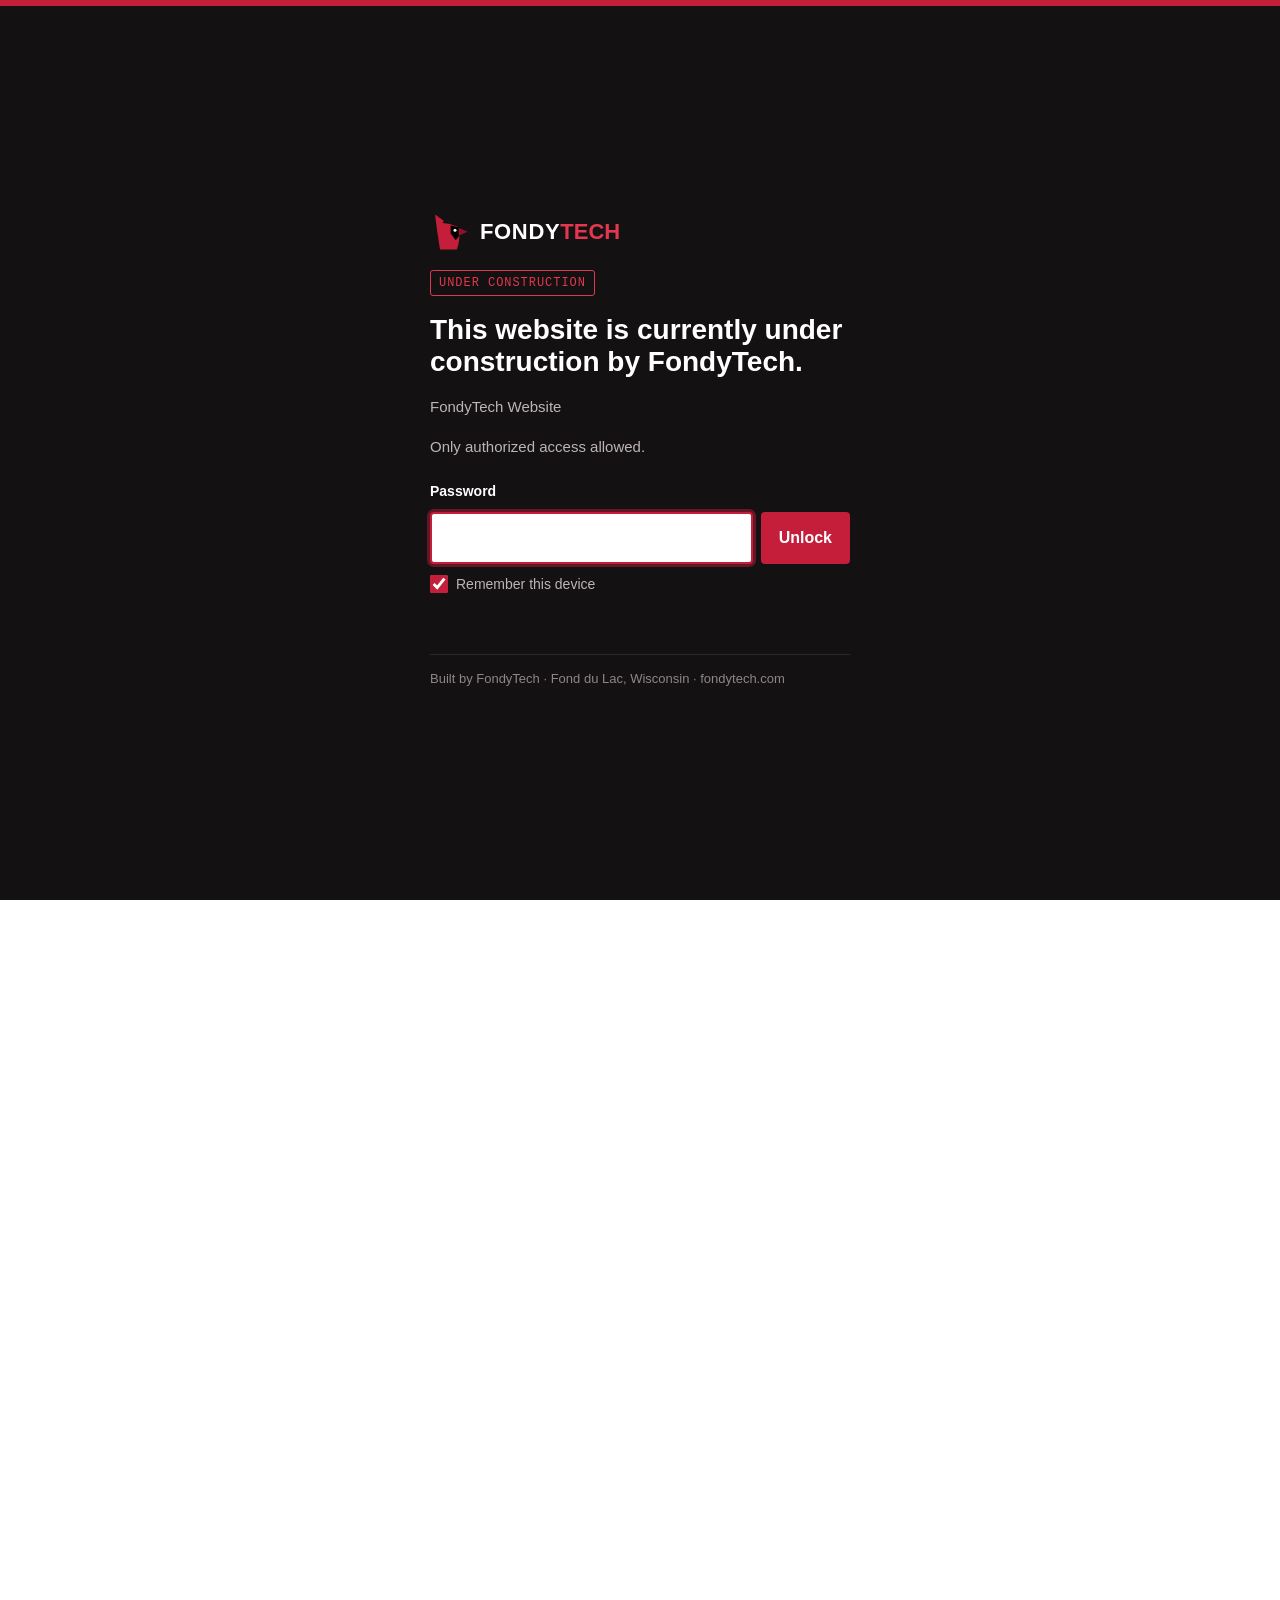
==== commit 365df29f: "Split the site into separate pages Home, Services, Business IT, Work, Pricing, About, and Contact ar" ====
--- a/index.html
+++ b/index.html
@@ -27,461 +27,131 @@
 
 <header class="bar">
   <div class="wrap">
-    <a class="brand" href="#top" aria-label="FondyTech home">
+    <a class="brand" href="index.html" aria-label="FondyTech home">
       <svg aria-hidden="true"><use href="#cardinal"/></svg>
       <span class="wordmark">FONDY<b>TECH</b></span>
     </a>
-    <nav class="nav" aria-label="Main">
-      <a href="#services">Services</a>
-      <a href="#work">Work</a>
-      <a href="#pricing" id="navPricing">Pricing</a>
-      <a href="#business">Business IT</a>
-      <a href="#about">About</a>
-      <a href="#contact">Contact</a>
+    <nav class="nav" id="mainNav" aria-label="Main">
+      <a href="services.html">Services</a>
+      <a href="business.html">Business IT</a>
+      <a href="work.html">Work</a>
+      <a href="pricing.html">Pricing</a>
+      <a href="about.html">About</a>
+      <a href="contact.html">Contact</a>
     </nav>
-    <a class="btn btn-red" href="#pricing">Get a quote</a>
+    <div class="bar-actions">
+      <a class="btn btn-red" href="pricing.html">Get a quote</a>
+      <button class="menu-btn" id="menuBtn" type="button" aria-expanded="false" aria-controls="mainNav">Menu</button>
+    </div>
   </div>
 </header>
 
-<!-- ================= HOME ================= -->
-<main id="homeView">
-  <section class="hero" id="top">
-    <div class="wrap">
-      <div>
-        <p class="eyebrow">Fond du Lac · Lake Winnebago · Veteran-owned</p>
-        <h1>Tech help, <em>Fondy-made.</em></h1>
-        <p class="lede">Computer and phone repair, whole-home WiFi, small business IT, websites, and custom software. One local team for all of it, with an exact price before any work starts.</p>
-        <div class="hero-ctas">
-          <a class="btn btn-red" href="#pricing">Build a quote</a>
-          <a class="btn btn-line" href="#contact">Book a visit</a>
-        </div>
-        <div class="hours">
-          <span><i class="dot"></i>Mon–Fri 4–8 PM</span>
-          <span><i class="dot"></i>Saturday 9 AM–4 PM</span>
-          <span><i class="dot"></i>House calls &amp; drop-off by appointment</span>
-        </div>
+<main>
+<section class="hero" id="top">
+  <div class="wrap">
+    <div>
+      <p class="eyebrow">Fond du Lac · Lake Winnebago · Veteran-owned</p>
+      <h1>Tech help, <em>Fondy-made.</em></h1>
+      <p class="lede">Computer and phone repair, whole-home WiFi, small business IT, websites, and custom software. One local team for all of it, with an exact price before any work starts.</p>
+      <div class="hero-ctas">
+        <a class="btn btn-red" href="pricing.html">Build a quote</a>
+        <a class="btn btn-line" href="contact.html">Book a visit</a>
       </div>
+      <div class="hours">
+        <span><i class="dot"></i>Mon–Fri 4–8 PM</span>
+        <span><i class="dot"></i>Saturday 9 AM–4 PM</span>
+        <span><i class="dot"></i>House calls &amp; drop-off by appointment</span>
+      </div>
+    </div>
 
-      <div class="picker" aria-labelledby="pickerTitle">
-        <div class="picker-top">
-          <h2 id="pickerTitle">What do you need help with?</h2>
-          <span class="tag">Tap one</span>
-        </div>
-        <div class="chips" id="chips" role="group" aria-label="Choose a problem"></div>
-        <div class="result" aria-live="polite">
-          <h3 id="rSvc"></h3>
-          <p id="rNote"></p>
-          <div class="result-links">
-            <a class="textlink" href="#pricing" id="rQuote">Price it out →</a>
-            <a class="textlink" href="#contact" id="rBook">Book a visit →</a>
-          </div>
+    <div class="picker" aria-labelledby="pickerTitle">
+      <div class="picker-top">
+        <h2 id="pickerTitle">What do you need help with?</h2>
+        <span class="tag">Tap one</span>
+      </div>
+      <div class="chips" id="chips" role="group" aria-label="Choose a problem"></div>
+      <div class="result" aria-live="polite">
+        <h3 id="rSvc"></h3>
+        <p id="rNote"></p>
+        <div class="result-links">
+          <a class="textlink" href="pricing.html" id="rQuote">Price it out →</a>
+          <a class="textlink" href="contact.html" id="rBook">Book a visit →</a>
         </div>
       </div>
     </div>
-  </section>
+  </div>
+</section>
 
-  <div class="promise">
-    <div class="wrap">
-      <ul>
-        <li>Veteran-owned</li>
-        <li>Exact quote up front</li>
-        <li>No fix, no fee</li>
-        <li>Parts and labor itemized</li>
-        <li>Evenings &amp; Saturdays</li>
-      </ul>
+<div class="promise">
+  <div class="wrap">
+    <ul>
+      <li>Veteran-owned</li>
+      <li>Exact quote up front</li>
+      <li>No fix, no fee</li>
+      <li>Parts and labor itemized</li>
+      <li>Evenings &amp; Saturdays</li>
+    </ul>
+  </div>
+</div>
+
+<section id="services">
+  <div class="wrap">
+    <div class="sec-head">
+      <p class="eyebrow">What we do</p>
+      <h2>Everything tech. One local call.</h2>
+      <p class="lede">Skip the repair shop, the web designer, and the IT company. FondyTech handles the whole setup, so it all works together.</p>
+    </div>
+    <div class="svc-grid">
+      <article class="svc">
+        <div class="svc-head"><h3>Home &amp; personal tech</h3><span class="tag">Homes</span></div>
+        <p>Computer and phone repair, whole-home WiFi, smart home setup, and turning old tapes into digital files.</p>
+        <a class="textlink" href="services.html">See home services →</a>
+      </article>
+      <article class="svc">
+        <div class="svc-head"><h3>Small business IT</h3><span class="tag">Businesses</span></div>
+        <p>Monitoring, backups, a help desk for your staff, and Microsoft 365 or Google Workspace, for one price per user.</p>
+        <a class="textlink" href="business.html">See Business IT →</a>
+      </article>
+      <article class="svc">
+        <div class="svc-head"><h3>Websites &amp; software</h3><span class="tag">Businesses</span></div>
+        <p>Fast websites that show up on Google, plus automation and custom apps built around how you work.</p>
+        <a class="textlink" href="work.html">See our work →</a>
+      </article>
+    </div>
+    <div class="work-foot">
+      <p>Know what you need? Get an exact price in a couple of minutes.</p>
+      <a class="btn btn-red" href="pricing.html">Build a quote</a>
     </div>
   </div>
+</section>
 
-  <section id="services">
-    <div class="wrap">
-      <div class="sec-head">
-        <p class="eyebrow">Services</p>
-        <h2>Everything tech. One local call.</h2>
-        <p class="lede">Skip the repair shop, the web designer, and the IT company. FondyTech handles the whole setup, so it all works together.</p>
+<section class="area" aria-labelledby="areaTitle">
+  <div class="wrap">
+    <div class="area-box">
+      <div>
+        <p class="eyebrow">Service area</p>
+        <h3 id="areaTitle" style="margin-top:.5rem">Fond du Lac County and around the lake</h3>
       </div>
-      <div class="svc-grid">
-        <article class="svc">
-          <div class="svc-head"><h3>Computer repair</h3><span class="tag">Homes &amp; offices</span></div>
-          <p>Windows PCs, Macs, and laptops that are slow, infected, or won't turn on.</p>
-          <ul><li>Virus and malware removal</li><li>Tune-ups and SSD upgrades</li><li>Data recovery and backups</li><li>New computer setup and transfer</li><li>Custom gaming and work PCs</li></ul>
-        </article>
-        <article class="svc">
-          <div class="svc-head"><h3>Phone &amp; tablet</h3><span class="tag">Homes</span></div>
-          <p>Cracked screens, tired batteries, and charging ports on the phones people actually carry.</p>
-          <ul><li>iPhone, Galaxy, and Pixel screens</li><li>Battery replacement</li><li>Charging port repair</li><li>iPad and Android tablets</li><li>New phone setup and transfer</li></ul>
-        </article>
-        <article class="svc">
-          <div class="svc-head"><h3>Home WiFi &amp; smart home</h3><span class="tag">Homes</span></div>
-          <p>Coverage in every room, plus the garage, the shop, and the dock.</p>
-          <ul><li>Whole-home mesh WiFi</li><li>Garage, shop, and boathouse links</li><li>Cameras and video doorbells</li><li>Smart home, TV, and streaming</li><li>Patient tech help and lessons</li></ul>
-        </article>
-        <article class="svc">
-          <div class="svc-head"><h3>Small business IT</h3><span class="tag">Businesses</span></div>
-          <p>Ongoing support for offices, shops, and contractors that don't need a full IT department.</p>
-          <ul><li>Microsoft 365 and Google Workspace</li><li>Business WiFi and firewalls</li><li>Backups and cybersecurity</li><li>New hire setup and offboarding</li><li>Remote help desk</li></ul>
-        </article>
-        <article class="svc">
-          <div class="svc-head"><h3>Websites &amp; local SEO</h3><span class="tag">Businesses</span></div>
-          <p>Fast, mobile-friendly sites built to show up when Fondy searches for what you do.</p>
-          <ul><li>Website design and development</li><li>Hosting and care plans</li><li>Google Business Profile setup</li><li>Online stores and booking</li></ul>
-        </article>
-        <article class="svc">
-          <div class="svc-head"><h3>Software &amp; automation</h3><span class="tag">Businesses</span></div>
-          <p>Built by a working software developer, around how your business actually runs.</p>
-          <ul><li>Automated quotes, invoices, and reports</li><li>Custom web apps and portals</li><li>Power Apps, Power Automate, SharePoint</li><li>Mobile apps</li><li>Spreadsheet cleanup and dashboards</li></ul>
-        </article>
-      </div>
-      <div class="svc-foot"><a class="textlink" href="#pricing">See pricing and build a quote →</a></div>
-    </div>
-  </section>
-
-  <section class="work" id="work">
-    <div class="wrap">
-      <div class="sec-head">
-        <p class="eyebrow">Our work</p>
-        <h2>Built here in Wisconsin.</h2>
-        <p class="lede">Websites and tools we've built for local businesses, including our own.</p>
-      </div>
-
-      <div class="cases">
-        <article class="case">
-          <div class="mock" aria-label="Illustration of the ClutchSkins seat cover builder: a motocross seat with a striped pattern, pattern swatches, and view buttons">
-            <div class="mock-bar"><i></i><i></i><i></i><span>ClutchSkins · Seat builder</span></div>
-            <svg viewBox="0 0 560 300" role="img">
-              <defs>
-                <pattern id="stripes" width="22" height="22" patternUnits="userSpaceOnUse" patternTransform="rotate(-30)">
-                  <rect width="22" height="22" class="m-ink"/>
-                  <rect width="8" height="22" class="m-red"/>
-                </pattern>
-                <pattern id="checks" width="16" height="16" patternUnits="userSpaceOnUse">
-                  <rect width="16" height="16" class="m-paper"/>
-                  <rect width="8" height="8" class="m-ink"/>
-                  <rect x="8" y="8" width="8" height="8" class="m-ink"/>
-                </pattern>
-              </defs>
-              <rect x="0" y="0" width="560" height="300" class="m-paper"/>
-              <rect x="22" y="22" width="340" height="256" rx="6" class="m-line" opacity=".45"/>
-              <!-- seat -->
-              <path d="M52 168 C 70 120, 128 104, 186 116 L 318 124 C 336 125, 344 133, 344 146 L 344 160 Z" fill="url(#stripes)"/>
-              <path class="m-stroke" d="M52 168 C 70 120, 128 104, 186 116 L 318 124 C 336 125, 344 133, 344 146 L 344 160 Z"/>
-              <rect x="70" y="164" width="268" height="14" rx="3" class="m-ink"/>
-              <rect x="96" y="178" width="12" height="22" class="m-muted"/>
-              <rect x="292" y="178" width="12" height="22" class="m-muted"/>
-              <text class="m-text" x="38" y="258">Drag to rotate · 3D preview</text>
-              <!-- views -->
-              <rect x="198" y="240" width="46" height="24" rx="12" class="m-ink"/>
-              <text class="m-text-on" x="210" y="256" style="fill:var(--paper)">Side</text>
-              <rect x="250" y="240" width="46" height="24" rx="12" class="m-paper" stroke="var(--line)"/>
-              <text class="m-text" x="263" y="256">Top</text>
-              <rect x="302" y="240" width="46" height="24" rx="12" class="m-paper" stroke="var(--line)"/>
-              <text class="m-text" x="312" y="256">Rear</text>
-              <!-- panel -->
-              <text class="m-text-strong" x="384" y="46">Pattern</text>
-              <circle cx="398" cy="74" r="15" fill="url(#stripes)" stroke="var(--red)" stroke-width="3"/>
-              <circle cx="438" cy="74" r="15" fill="url(#checks)" stroke="var(--line)" stroke-width="1.5"/>
-              <circle cx="478" cy="74" r="15" class="m-ink"/>
-              <circle cx="518" cy="74" r="15" class="m-muted"/>
-              <text class="m-text-strong" x="384" y="122">Model</text>
-              <rect x="384" y="132" width="154" height="30" rx="4" class="m-paper" stroke="var(--line)"/>
-              <text class="m-text" x="394" y="151">Choose your bike ▾</text>
-              <text class="m-text-strong" x="384" y="190">Stitching</text>
-              <rect x="384" y="200" width="70" height="26" rx="4" class="m-paper" stroke="var(--line)"/>
-              <text class="m-text" x="398" y="217">Black</text>
-              <rect x="460" y="200" width="78" height="26" rx="4" class="m-paper" stroke="var(--line)"/>
-              <text class="m-text" x="476" y="217">Red</text>
-              <rect x="384" y="240" width="154" height="32" rx="4" class="m-red"/>
-              <text class="m-text-on" x="420" y="260">Get my seat cover</text>
-            </svg>
-          </div>
-          <div class="case-body">
-            <div class="case-meta"><span>ClutchSkins LLC</span><span>Central Wisconsin</span><span class="status">Launching soon</span></div>
-            <h3>A 3D seat cover builder for custom MX and ATV seats.</h3>
-            <p>ClutchSkins makes custom seat covers for dirt bikes and ATVs. We built the site around an interactive 3D builder, so riders can see a design on their seat before they order.</p>
-            <ul>
-              <li>Interactive 3D builder: pick a pattern, spin the seat, and switch between views</li>
-              <li>The owner uploads his own 3D seat models as new products come out</li>
-              <li>Builder on its own page, with a fast, mobile-friendly site around it</li>
-              <li>Hosting and ongoing care handled by FondyTech</li>
-            </ul>
-            <div class="stack"><span>Website</span><span>3D product builder</span><span>Hosting &amp; care</span></div>
-          </div>
-        </article>
-
-        <article class="case flip">
-          <div class="mock" aria-label="Illustration of the FondyTech website: the cardinal logo, the headline, and the quote builder total">
-            <div class="mock-bar"><i></i><i></i><i></i><span>fondytech.com</span></div>
-            <svg viewBox="0 0 560 300" role="img">
-              <rect x="0" y="0" width="560" height="300" class="m-paper"/>
-              <rect x="0" y="0" width="560" height="40" class="m-paper"/>
-              <rect x="0" y="40" width="560" height="1" class="m-line"/>
-              <use href="#cardinal" x="20" y="8" width="24" height="24"/>
-              <text class="m-text-strong" x="50" y="26">FONDY<tspan style="fill:var(--red)">TECH</tspan></text>
-              <rect x="470" y="10" width="72" height="22" rx="3" class="m-red"/>
-              <text class="m-text-on" x="480" y="25">Get a quote</text>
-              <text class="m-display" x="24" y="98">Tech help,</text>
-              <text class="m-display-red" x="24" y="126">Fondy-made.</text>
-              <rect x="24" y="146" width="200" height="8" rx="2" class="m-line"/>
-              <rect x="24" y="162" width="168" height="8" rx="2" class="m-line"/>
-              <rect x="24" y="186" width="92" height="28" rx="3" class="m-red"/>
-              <rect x="124" y="186" width="92" height="28" rx="3" class="m-paper" stroke="var(--ink)" stroke-width="2"/>
-              <rect x="0" y="236" width="560" height="64" style="fill:var(--band)"/>
-              <!-- receipt -->
-              <rect x="318" y="62" width="218" height="160" rx="5" class="m-paper" stroke="var(--ink)" stroke-width="2"/>
-              <rect x="318" y="62" width="218" height="26" rx="5" class="m-ink"/>
-              <text class="m-text-on" x="330" y="80" style="fill:var(--paper)">Your quote</text>
-              <text class="m-text" x="330" y="108">Mesh WiFi install</text><text class="m-text" x="496" y="108">$199</text>
-              <text class="m-text" x="330" y="126">Boathouse link</text><text class="m-text" x="496" y="126">$349</text>
-              <text class="m-text" x="330" y="144">Home care plan</text><text class="m-text" x="482" y="144">$19/mo</text>
-              <rect x="330" y="156" width="194" height="1" class="m-line"/>
-              <text class="m-text-strong" x="330" y="182">One-time total</text>
-              <text class="m-display-red" x="470" y="186" style="font-size:18px">$548</text>
-              <rect x="330" y="196" width="194" height="18" rx="3" class="m-red"/>
-            </svg>
-          </div>
-          <div class="case-body">
-            <div class="case-meta"><span>FondyTech</span><span>Fond du Lac</span><span class="status">Live</span></div>
-            <h3>Our own brand and website, built in-house.</h3>
-            <p>We built FondyTech the same way we'd build yours: a clear brand, a fast site, and a tool that answers the first question every customer has, which is what it will cost.</p>
-            <ul>
-              <li>Cardinal logo and red, white, and black brand</li>
-              <li>Instant quote builder for homes and businesses</li>
-              <li>Mobile-first, with light and dark modes</li>
-              <li>Set up to rank for local searches around Fond du Lac</li>
-            </ul>
-            <div class="stack"><span>Branding</span><span>Website</span><span>Quote calculator</span></div>
-          </div>
-        </article>
-      </div>
-
-      <div class="work-foot">
-        <p>Want something like this for your business?</p>
-        <a class="btn btn-red" href="#pricing" data-quote="commercial:b-site">Start a website quote</a>
+      <div class="towns">
+        <span class="home">Fond du Lac</span><span>North Fond du Lac</span><span>Taycheedah</span><span>Oshkosh</span><span>Ripon</span><span>Rosendale</span><span>Eden</span><span>Campbellsport</span><span>Mount Calvary</span><span>Van Dyne</span><span>Lomira</span><span>Oakfield</span><span>Brandon</span><span>Waupun</span>
       </div>
     </div>
-  </section>
-
-  <section class="lake" id="lake">
-    <div class="wrap">
-      <div>
-        <p class="eyebrow">Lake &amp; rural properties</p>
-        <h2>WiFi that reaches the dock.</h2>
-        <p class="lede">Lake Winnebago homes run long, the garage sits apart, and the boathouse is a few hundred feet from the router. We plan coverage for the whole property: mesh inside, outdoor access points, and point-to-point links out to the buildings that need them.</p>
-        <ul class="checks">
-          <li>Walk-through to find the dead zones</li>
-          <li>Mesh nodes placed where they work best</li>
-          <li>Wireless bridges to garages, shops, and boathouses</li>
-          <li>Equipment at cost, listed on your invoice</li>
-        </ul>
-        <a class="textlink" href="#pricing" data-quote="residential:w-mesh">Price out your property →</a>
-      </div>
-      <div class="diagram" aria-label="Diagram of a lake property: router in the house, a mesh node in the detached garage, and a point-to-point bridge to the boathouse on the water">
-        <svg viewBox="0 0 640 250" role="img">
-          <rect class="d-water" x="420" y="182" width="220" height="68"/>
-          <path class="d-wave" d="M440 205 q10 -6 20 0 t20 0 t20 0 M520 225 q10 -6 20 0 t20 0 t20 0 M560 200 q10 -6 20 0 t20 0"/>
-          <line class="d-ground" x1="0" y1="182" x2="430" y2="182"/>
-          <polygon class="d-roof" points="28,104 100,62 172,104"/>
-          <rect class="d-ink" x="40" y="104" width="120" height="78" stroke-width="2.5"/>
-          <rect class="d-ink" x="88" y="140" width="24" height="42" stroke-width="2"/>
-          <circle class="d-red" cx="132" cy="128" r="6"/>
-          <path class="d-arc" d="M142 118 a14 14 0 0 1 0 20 M150 112 a24 24 0 0 1 0 32"/>
-          <polygon class="d-roof" points="240,124 290,96 340,124"/>
-          <rect class="d-ink" x="250" y="124" width="80" height="58" stroke-width="2.5"/>
-          <line x1="262" y1="146" x2="318" y2="146" class="d-ground"/>
-          <line x1="262" y1="158" x2="318" y2="158" class="d-ground"/>
-          <circle class="d-red" cx="290" cy="134" r="6"/>
-          <line class="d-dock" x1="430" y1="184" x2="600" y2="184"/>
-          <line class="d-dock" x1="450" y1="184" x2="450" y2="214"/>
-          <line class="d-dock" x1="580" y1="184" x2="580" y2="214"/>
-          <polygon class="d-roof" points="462,136 506,110 550,136"/>
-          <rect class="d-ink" x="472" y="136" width="68" height="46" stroke-width="2.5"/>
-          <circle class="d-red" cx="506" cy="150" r="6"/>
-          <path class="d-arc" d="M520 140 a14 14 0 0 1 0 20 M528 134 a24 24 0 0 1 0 32 M492 140 a14 14 0 0 0 0 20 M484 134 a24 24 0 0 0 0 32"/>
-          <path class="d-link" d="M140 122 Q 215 92 284 128"/>
-          <path class="d-link" d="M296 128 Q 400 88 500 144"/>
-          <text class="d-label-strong" x="182" y="88">Mesh node</text>
-          <text class="d-label-strong" x="330" y="82">Point-to-point bridge</text>
-          <text class="d-label" x="352" y="98">~300 ft over the yard</text>
-          <text class="d-label" x="40" y="204">House</text>
-          <text class="d-label" x="40" y="220">router + mesh</text>
-          <text class="d-label" x="250" y="204">Detached garage</text>
-          <text class="d-label" x="250" y="220">mesh node</text>
-          <text class="d-label-strong" x="462" y="240">Boathouse · outdoor AP</text>
-        </svg>
-      </div>
-    </div>
-  </section>
-
-  <section class="holiday" id="holiday">
-    <div class="wrap">
-      <div>
-        <p class="eyebrow">For the holidays</p>
-        <h2>Save the family tapes.</h2>
-        <p class="lede">Weddings, recitals, and first birthdays are sitting on tapes nobody can play anymore. We turn them into files you can watch, share, and keep, on a USB drive or a download link. It makes a good gift for parents and grandparents.</p>
-        <div class="holiday-notes">
-          <p><strong>Order by December 10</strong> to have them back before Christmas.</p>
-          <p class="small">We digitize personal recordings only: home videos, events, family audio. We can't copy store-bought movies or other commercial tapes.</p>
-          <p class="small">Gift certificates available in any amount.</p>
-        </div>
-      </div>
-      <div class="ticket">
-        <div class="ticket-head"><h3>Gaming &amp; media</h3><span class="tag">holiday menu</span></div>
-        <ul>
-          <li><span>VHS, VHS-C, MiniDV, Hi8 to digital</span><span>per tape</span></li>
-          <li><span>Audio cassettes to digital</span><span>per tape</span></li>
-          <li><span>Photo and slide scanning</span><span>per item</span></li>
-          <li><span>Console cleaning and fan service</span><span>flat</span></li>
-          <li><span>Console setup, transfer, and accounts</span><span>flat</span></li>
-          <li><span>Keyboards, mice, and headsets</span><span>per item</span></li>
-          <li><span>Controller repair</span><span>coming this winter</span></li>
-        </ul>
-        <div class="ticket-foot"><a class="textlink" href="#pricing" data-quote="residential:m-vhs">Price your order →</a></div>
-      </div>
-    </div>
-  </section>
-
-  <section class="biz" id="business">
-    <div class="wrap">
-      <div>
-        <p class="eyebrow">Small business IT</p>
-        <h2>IT for small offices, priced for Fondy.</h2>
-        <p class="lede">Most of IT support is quiet work that keeps problems from happening: updates, backups, and watching for trouble. We handle it remotely, after hours, so your day isn't interrupted.</p>
-        <ul class="biz-list">
-          <li>Monitoring and patching for every computer</li>
-          <li>Automatic, verified backups</li>
-          <li>Remote help desk for your staff</li>
-          <li>Microsoft 365 or Google Workspace admin</li>
-          <li>Multi-factor sign-in and password manager</li>
-          <li>New hire setup and offboarding</li>
-        </ul>
-        <p class="who">A good fit for accountants, insurance and real estate offices, salons, contractors, churches, and nonprofits.</p>
-      </div>
-      <div class="plan-card">
-        <div class="plan-card-top">
-          <p class="eyebrow">Business plan</p>
-          <h3>One monthly price per user.</h3>
-          <p>No long-term contract. Add or remove users any month.</p>
-        </div>
-        <div class="resp">
-          <div><span class="tag">In by 3 PM</span><span>Handled the same evening</span></div>
-          <div><span class="tag">After 3 PM</span><span>Handled the next business day</span></div>
-          <div><span class="tag">Maintenance</span><span>Done after hours, never during your workday</span></div>
-        </div>
-        <div class="plan-actions">
-          <a class="btn btn-red" href="#pricing" data-quote="commercial:b-it">Price my office</a>
-          <a class="btn btn-ghost-band" href="#contact" data-need="IT for my business">Book a free 30-minute tech checkup</a>
-        </div>
-      </div>
-    </div>
-  </section>
-
-  <section class="about" id="about">
-    <div class="wrap">
-      <div class="portrait" aria-hidden="true"><svg viewBox="0 0 64 64"><use href="#cardinal"/></svg></div>
-      <div>
-        <p class="eyebrow">About</p>
-        <h2>Hi, I'm Jon.</h2>
-        <p>I'm a software developer and a veteran, and I live on Lake Winnebago. I started FondyTech so people around Fond du Lac have one local person to call for anything tech, from a cracked phone to a whole office network.</p>
-        <p class="muted">You deal with me directly, from the first call to the invoice. I'll explain what's wrong in plain English, tell you the price before I start, and tell you when something isn't worth fixing.</p>
-        <div class="creds"><span>Veteran-owned</span><span>Software developer</span><span>Fond du Lac local</span></div>
-      </div>
-    </div>
-  </section>
-
-  <section class="area" aria-labelledby="areaTitle">
-    <div class="wrap">
-      <div class="area-box">
-        <div>
-          <p class="eyebrow">Service area</p>
-          <h3 id="areaTitle" style="margin-top:.5rem">Fond du Lac County and around the lake</h3>
-        </div>
-        <div class="towns">
-          <span class="home">Fond du Lac</span><span>North Fond du Lac</span><span>Taycheedah</span><span>Oshkosh</span><span>Ripon</span><span>Rosendale</span><span>Eden</span><span>Campbellsport</span><span>Mount Calvary</span><span>Van Dyne</span><span>Lomira</span><span>Oakfield</span><span>Brandon</span><span>Waupun</span>
-        </div>
-      </div>
-    </div>
-  </section>
-
-  <section class="contact" id="contact">
-    <div class="wrap">
-      <div>
-        <p class="eyebrow">Contact</p>
-        <h2>Tell us what's going on.</h2>
-        <p class="lede" style="margin-top:1rem">Send a quick note and we'll reply by text or email with a time. For anything urgent, call or text.</p>
-        <div class="contact-lines">
-          <div><span class="eyebrow">Call or text</span><strong>(920) 555-0142</strong></div>
-          <div><span class="eyebrow">Email</span><strong>hello@fondytech.com</strong></div>
-          <div><span class="eyebrow">Hours</span><span>Mon–Fri 4–8 PM · Saturday 9 AM–4 PM</span></div>
-        </div>
-      </div>
-      <form id="bookForm" novalidate>
-        <div class="row2">
-          <label for="fName">Name<input id="fName" name="name" autocomplete="name" required></label>
-          <label for="fReach">Phone or email<input id="fReach" name="reach" autocomplete="tel" required></label>
-        </div>
-        <div class="row2">
-          <label for="fNeed">What do you need?<select id="fNeed" name="need"></select></label>
-          <label for="fWhen">Best time<select id="fWhen" name="when"><option>Weekday evening</option><option>Saturday</option><option>Either works</option></select></label>
-        </div>
-        <label for="fMsg">Details<textarea id="fMsg" name="message" placeholder="What's happening, what device or system, and anything you've already tried."></textarea></label>
-        <div><button class="btn btn-red" type="submit">Send request</button></div>
-        <p class="form-note" id="formNote" hidden></p>
-      </form>
-    </div>
-  </section>
+  </div>
+</section>
 </main>
-
-<!-- ================= PRICING ================= -->
-<main id="pricingView" hidden>
-  <div class="pv-head">
-    <div class="wrap">
-      <p class="eyebrow">Pricing</p>
-      <h1>Build your quote.</h1>
-      <p class="lede">Pick what you need and the total updates as you go. Labor prices are exact; parts and equipment are listed separately at cost.</p>
-      <div class="seg" role="group" aria-label="Customer type">
-        <button type="button" id="modeRes" aria-pressed="true">Residential</button>
-        <button type="button" id="modeCom" aria-pressed="false">Commercial</button>
-      </div>
-      <p class="seg-sub" id="modeSub">For homes, families, and personal devices.</p>
-    </div>
-  </div>
-  <div class="wrap">
-    <div class="qgrid">
-      <div id="qOptions"></div>
-      <aside>
-        <div class="receipt" id="quote">
-          <div class="receipt-top"><h2>Your quote</h2><span class="tag" id="qMode">Residential</span></div>
-          <div class="rbody" id="qLines"></div>
-          <div class="rtotal" id="qTotals"></div>
-          <div class="rnotes" id="qNotes"></div>
-          <div class="ractions">
-            <button class="btn btn-red" type="button" id="qSend">Request this quote</button>
-            <button class="linkbtn" type="button" id="qReset">Start over</button>
-          </div>
-        </div>
-        <div class="howto">
-          <h3>How pricing works</h3>
-          <ul>
-            <li><b>$75/hr</b> labor for hourly work, in half-hour steps after the first hour</li>
-            <li><b>$99</b> house call minimum, covering travel within 15 miles and the first hour</li>
-            <li><b>$1/mi</b> travel beyond 15 miles</li>
-            <li><b>$49</b> diagnostic when the problem is unclear, credited toward the repair</li>
-            <li><b>No fix, no fee.</b> If we can't fix it, you pay only the diagnostic</li>
-            <li>Parts and equipment at cost plus handling, itemized on your invoice</li>
-          </ul>
-        </div>
-      </aside>
-    </div>
-  </div>
-</main>
-
-<div class="qbar" id="qbar">
-  <div><span class="qb-lbl" id="qbLbl">Quote total</span><span class="qb-amt" id="qbAmt">$0</span></div>
-  <a href="#quote" id="qbView">View quote</a>
-</div>
 
 <footer>
   <div class="wrap">
     <span class="brand"><svg aria-hidden="true" style="width:32px;height:32px"><use href="#cardinal"/></svg><span class="wordmark">FONDY<b>TECH</b></span></span>
+    <nav class="foot-nav" aria-label="Footer">
+      <a href="services.html">Services</a>
+      <a href="business.html">Business IT</a>
+      <a href="work.html">Work</a>
+      <a href="pricing.html">Pricing</a>
+      <a href="about.html">About</a>
+      <a href="contact.html">Contact</a>
+    </nav>
+    <p><a href="tel:+19202495775">(920) 249-5775</a> · <a href="mailto:contact@fondytech.com">contact@fondytech.com</a></p>
     <p>Veteran-owned local tech help · Fond du Lac, Wisconsin · © 2026 FondyTech</p>
   </div>
 </footer>
--- a/css/styles.css
+++ b/css/styles.css
@@ -45,7 +45,7 @@
 :focus-visible{outline:3px solid var(--focus);outline-offset:3px;border-radius:2px}
 .wrap{max-width:var(--wrap);margin:0 auto;padding-left:var(--gutter-l);padding-right:var(--gutter-r)}
 h1,h2,h3{font-family:var(--display);font-stretch:118%;line-height:1.02;margin:0;text-wrap:balance;letter-spacing:-0.01em}
-h2{font-size:clamp(1.9rem,4.4vw,3.1rem);font-weight:850}
+h2,.h2{font-size:clamp(1.9rem,4.4vw,3.1rem);font-weight:850}
 h3{font-size:1.15rem;font-weight:800;font-stretch:108%;line-height:1.2}
 p{margin:0}
 .eyebrow{font-family:var(--mono);font-size:.78rem;letter-spacing:.08em;text-transform:uppercase;color:var(--red);font-weight:600}
@@ -74,7 +74,17 @@
 .nav a{text-decoration:none;font-weight:600;font-size:.95rem}
 .nav a:hover,.nav a[aria-current="page"]{color:var(--red)}
 .bar .btn{padding:.6rem 1rem;font-size:.92rem}
-@media (max-width:820px){.nav{display:none}}
+.bar-actions{display:flex;align-items:center;gap:.5rem}
+.menu-btn{display:none;font-family:var(--body);font-weight:700;font-size:.92rem;padding:.55rem .9rem;border:2px solid var(--ink);border-radius:4px;background:transparent;color:var(--ink);cursor:pointer;line-height:1.2}
+.bar.open .menu-btn{background:var(--ink);color:var(--paper)}
+@media (max-width:820px){
+  .bar .wrap{flex-wrap:wrap}
+  .menu-btn{display:inline-flex}
+  .nav{display:none;order:3;width:100%;flex-direction:column;align-items:stretch;gap:0;padding-bottom:.3rem}
+  .bar.open .nav{display:flex}
+  .nav a{padding:.8rem 0;border-top:1px solid var(--line);font-size:1rem}
+}
+@media (max-width:480px){.bar-actions .btn{display:none}}
 
 /* Hero */
 .hero{padding-block:clamp(40px,6vw,80px) clamp(48px,7vw,88px)}
@@ -196,7 +206,7 @@
 /* Business IT */
 .biz{background:var(--band);color:var(--on-band)}
 .biz .wrap{display:grid;grid-template-columns:minmax(0,1.1fr) minmax(0,.9fr);gap:clamp(28px,5vw,64px);align-items:start}
-.biz h2{color:var(--on-band)}
+.biz h1,.biz h2{color:var(--on-band)}
 .biz .lede{color:var(--on-band-muted);margin-top:1rem}
 .biz-list{margin:1.6rem 0 0;padding:0;list-style:none;display:grid;grid-template-columns:repeat(2,minmax(0,1fr));gap:.7rem 1.5rem}
 .biz-list li{display:flex;gap:.6rem;font-size:.97rem}
@@ -238,6 +248,8 @@
 .contact-lines div{display:grid;gap:.15rem}
 .contact-lines .eyebrow{color:var(--muted)}
 .contact-lines strong{font-size:1.15rem}
+.contact-lines a{color:inherit;text-decoration:underline;text-decoration-thickness:1px;text-underline-offset:3px}
+.contact-lines a:hover{color:var(--red)}
 form{background:var(--paper);border:2px solid var(--ink);border-radius:6px;padding:1.4rem;display:grid;gap:1rem}
 .row2{display:grid;grid-template-columns:repeat(2,minmax(0,1fr));gap:1rem}
 label{display:grid;gap:.35rem;font-weight:600;font-size:.92rem}
@@ -323,3 +335,8 @@
 footer .wrap{display:flex;flex-wrap:wrap;justify-content:space-between;gap:1.2rem;align-items:center}
 footer .wordmark{color:var(--on-band)}
 footer p{color:var(--on-band-muted);font-size:.88rem}
+footer p a{color:var(--on-band);text-decoration:none}
+footer p a:hover{text-decoration:underline}
+.foot-nav{display:flex;flex-wrap:wrap;gap:.4rem 1.2rem}
+.foot-nav a{color:var(--on-band);text-decoration:none;font-weight:600;font-size:.92rem}
+.foot-nav a:hover{color:var(--red)}
